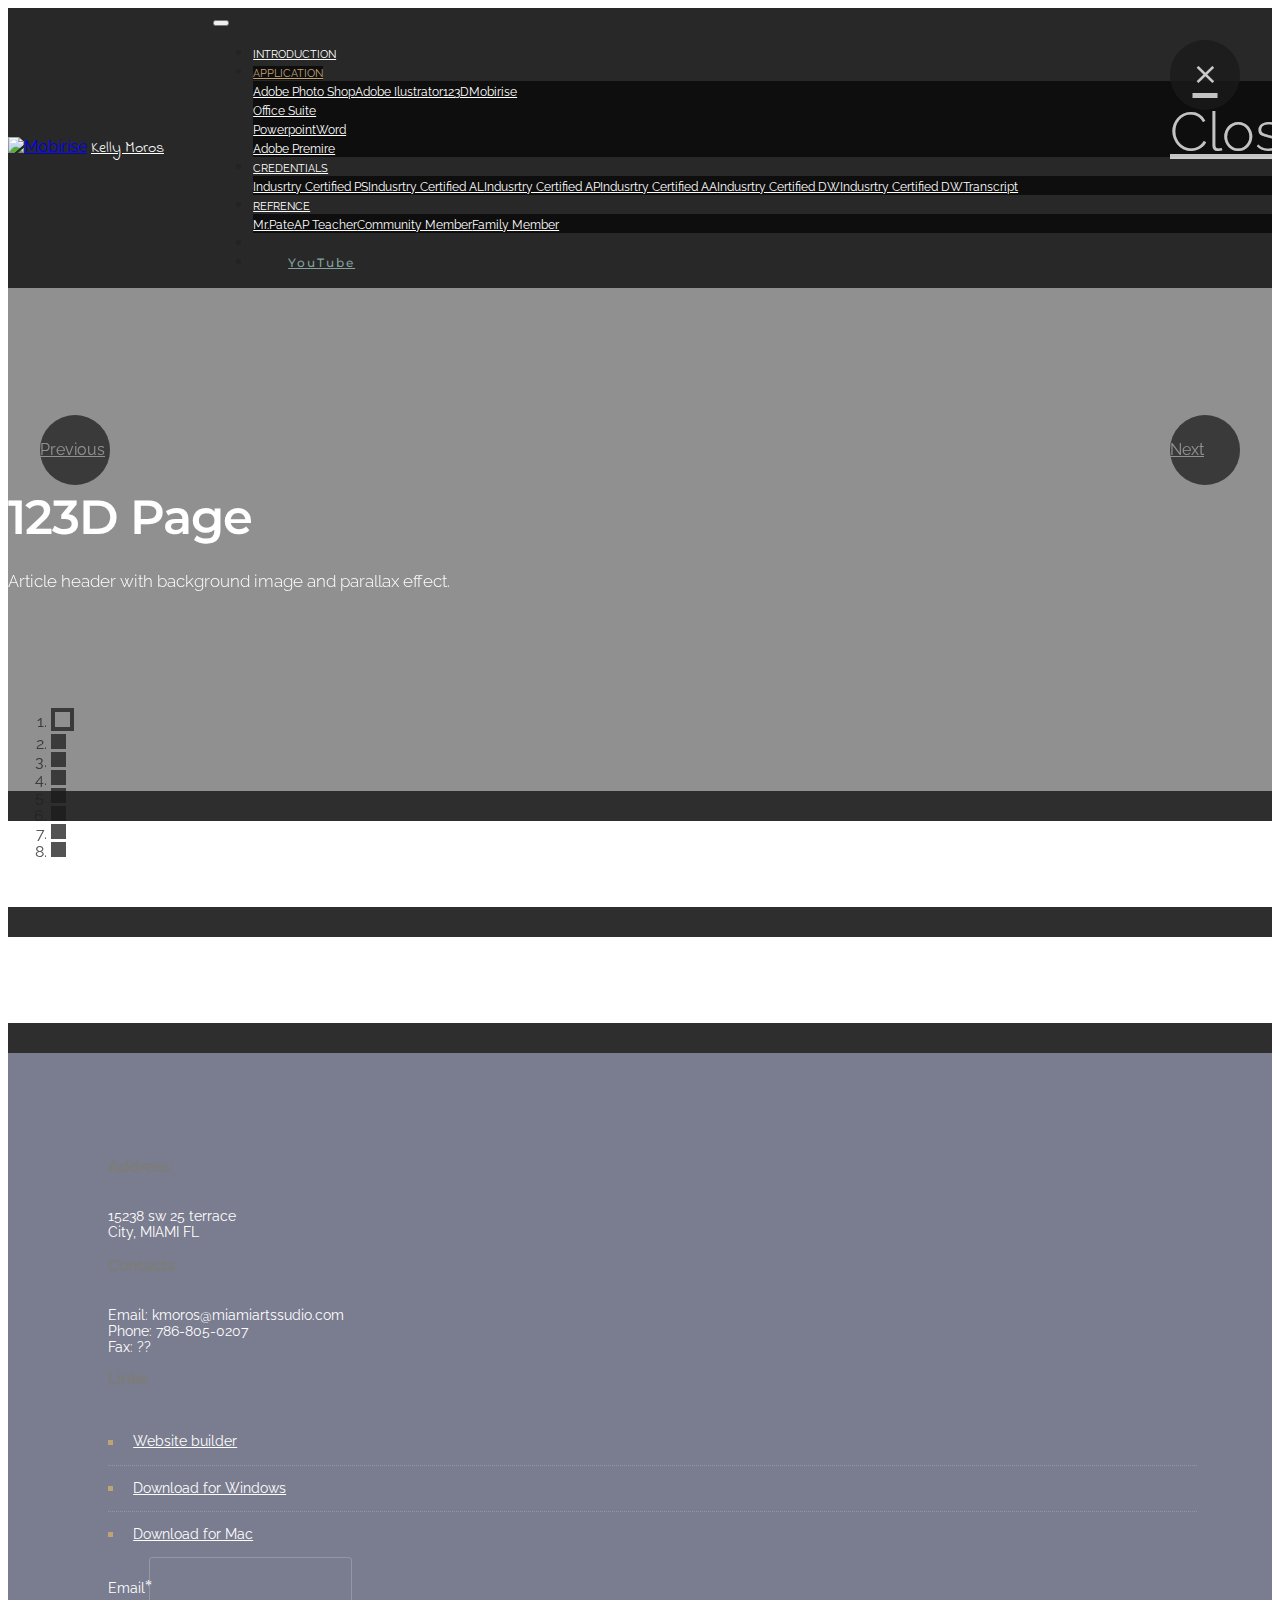
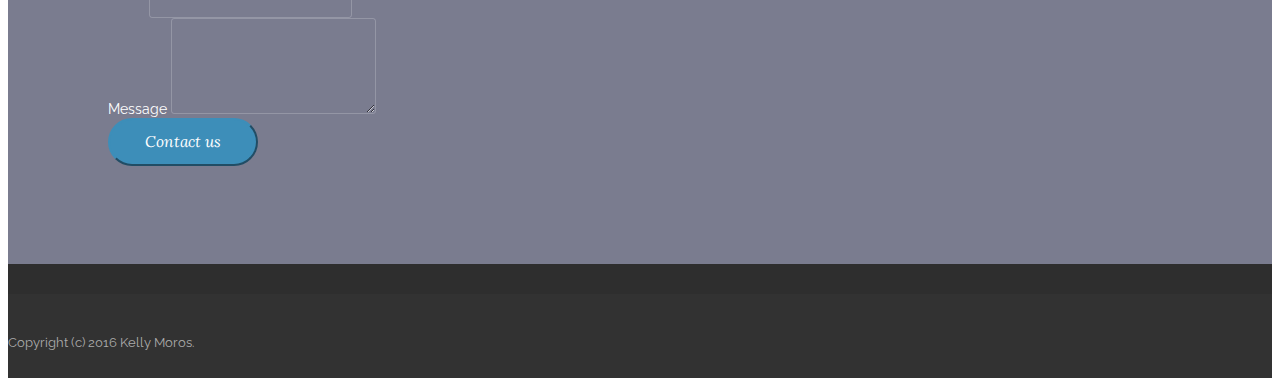
==== 123D.html @ 86251d24 "create github pages" ====
<!DOCTYPE html>
<html>
<head>
  <!-- Site made with Mobirise Website Builder v3.12.1, https://mobirise.com -->
  <meta charset="UTF-8">
  <meta http-equiv="X-UA-Compatible" content="IE=edge">
  <meta name="generator" content="Mobirise v3.12.1, mobirise.com">
  <meta name="viewport" content="width=device-width, initial-scale=1">
  <link rel="shortcut icon" href="assets/images/creater-130x128.png" type="image/x-icon">
  <meta name="description" content="Web Page Creator Description">
  <title>Web Page Creator Title</title>
  <link rel="stylesheet" href="https://fonts.googleapis.com/css?family=Lora:400,700,400italic,700italic&amp;subset=latin">
  <link rel="stylesheet" href="https://fonts.googleapis.com/css?family=Montserrat:400,700">
  <link rel="stylesheet" href="https://fonts.googleapis.com/css?family=Raleway:100,100i,200,200i,300,300i,400,400i,500,500i,600,600i,700,700i,800,800i,900,900i">
  <link rel="stylesheet" href="assets/bootstrap-material-design-font/css/material.css">
  <link rel="stylesheet" href="assets/et-line-font-plugin/style.css">
  <link rel="stylesheet" href="assets/tether/tether.min.css">
  <link rel="stylesheet" href="assets/bootstrap/css/bootstrap.min.css">
  <link rel="stylesheet" href="assets/dropdown/css/style.css">
  <link rel="stylesheet" href="assets/theme/css/style.css">
  <link rel="stylesheet" href="assets/mobirise-gallery/style.css">
  <link rel="stylesheet" href="assets/mobirise/css/mbr-additional.css" type="text/css">
  
  
  
</head>
<body>
<section id="menu-2u">

    <nav class="navbar navbar-dropdown bg-color transparent navbar-fixed-top">
        <div class="container">

            <div class="mbr-table">
                <div class="mbr-table-cell">

                    <div class="navbar-brand">
                        <a href="https://mobirise.com" class="navbar-logo"><img src="assets/images/creater-130x128.png" alt="Mobirise"></a>
                        <a class="navbar-caption" href="https://mobirise.com">Kelly Moros</a>
                    </div>

                </div>
                <div class="mbr-table-cell">

                    <button class="navbar-toggler pull-xs-right hidden-md-up" type="button" data-toggle="collapse" data-target="#exCollapsingNavbar">
                        <div class="hamburger-icon"></div>
                    </button>

                    <ul class="nav-dropdown collapse pull-xs-right nav navbar-nav navbar-toggleable-sm" id="exCollapsingNavbar"><li class="nav-item"><a class="nav-link link" href="Kelly Moros Introduction.html">INTRODUCTION</a></li><li class="nav-item dropdown open"><a class="nav-link link dropdown-toggle" data-toggle="dropdown-submenu" href="https://mobirise.com/" aria-expanded="true">APPLICATION</a><div class="dropdown-menu"><a class="dropdown-item" href="Photoshop.html">Adobe Photo Shop</a><a class="dropdown-item" href="https://mobirise.com/">Adobe Ilustrator</a><a class="dropdown-item" href="123D.html" aria-expanded="false">123D</a><a class="dropdown-item" href="https://mobirise.com/">Mobirise</a><div class="dropdown"><a class="dropdown-item dropdown-toggle" href="https://mobirise.com/" data-toggle="dropdown-submenu" aria-expanded="false">Office Suite</a><div class="dropdown-menu dropdown-submenu"><a class="dropdown-item" href="#">Powerpoint</a><a class="dropdown-item" href="#">Word</a></div></div><a class="dropdown-item" href="Adobe Pemire.html" aria-expanded="false">Adobe Premire</a></div></li><li class="nav-item dropdown"><a class="nav-link link dropdown-toggle" href="https://mobirise.com/" aria-expanded="false" data-toggle="dropdown-submenu">CREDENTIALS</a><div class="dropdown-menu"><a class="dropdown-item" href="#">Indusrtry Certified PS</a><a class="dropdown-item" href="#">Indusrtry Certified AL</a><a class="dropdown-item" href="#">Indusrtry Certified AP</a><a class="dropdown-item" href="#">Indusrtry Certified AA</a><a class="dropdown-item" href="#">Indusrtry Certified DW</a><a class="dropdown-item" href="#">Indusrtry Certified DW</a><a class="dropdown-item" href="#">Transcript</a></div></li><li class="nav-item dropdown"><a class="nav-link link dropdown-toggle" href="https://mobirise.com/" aria-expanded="false" data-toggle="dropdown-submenu">REFRENCE</a><div class="dropdown-menu"><a class="dropdown-item" href="#">Mr.Pate</a><a class="dropdown-item" href="#">AP Teacher</a><a class="dropdown-item" href="#">Community Member</a><a class="dropdown-item" href="#">Family Member</a><a class="dropdown-item" href="#"></a></div></li><li class="nav-item"><a class="nav-link link" href="https://mobirise.com/" aria-expanded="false"></a></li><li class="nav-item nav-btn"><a class="nav-link btn btn-secondary-outline btn-secondary" href="https://www.youtube.com/channel/UCGY8azRqU005eHf1OCM4Uiw">YouTube</a></li></ul>
                    <button hidden="" class="navbar-toggler navbar-close" type="button" data-toggle="collapse" data-target="#exCollapsingNavbar">
                        <div class="close-icon"></div>
                    </button>

                </div>
            </div>

        </div>
    </nav>

</section>

<section class="engine"><a rel="external" href="https://mobirise.com">Mobirise Web Site Creator</a></section><section class="mbr-section article mbr-parallax-background mbr-after-navbar" id="msg-box8-2x" style="background-image: url(assets/images/mbr-2000x1876.jpg); padding-top: 200px; padding-bottom: 200px;">

    <div class="mbr-overlay" style="opacity: 0.5; background-color: rgb(34, 34, 34);">
    </div>
    <div class="container">
        <div class="row">
            <div class="col-md-8 col-md-offset-2 text-xs-center">
                <h3 class="mbr-section-title display-2">123D Page</h3>
                <div class="lead"><p>Article header with background image and parallax effect.</p></div>
                
            </div>
        </div>
    </div>

</section>

<section class="mbr-info mbr-section mbr-section-md-padding" id="msg-box2-30" style="background-color: rgb(46, 46, 46); padding-top: 30px; padding-bottom: 0px;">

    
    <div class="container">
        <div class="row">

            <div class="mbr-table-md-up">
              <div class="mbr-table-cell col-md-4">
                  
              </div>
              <div class="mbr-table-cell mbr-right-padding-md-up col-md-8 text-xs-center text-md-left">
                  
                  
              </div>
            </div>

            

        </div>
    </div>
</section>

<section class="mbr-gallery mbr-section mbr-section-nopadding mbr-slider-carousel" id="gallery3-2y" data-filter="false" style="background-color: rgb(255, 255, 255); padding-top: 1.5rem; padding-bottom: 1.5rem;">
    <!-- Filter -->
    

    <!-- Gallery -->
    <div class="mbr-gallery-row container">
        <div class=" mbr-gallery-layout-default">
            <div>
                <div>
                    <div class="mbr-gallery-item mbr-gallery-item__mobirise3 mbr-gallery-item--p1" data-tags="Awesome" data-video-url="false">
                        <div href="#lb-gallery3-2y" data-slide-to="0" data-toggle="modal">
                            
                            

                            <img alt="" src="assets/images/bike-small.jpg">
                            
                            <span class="icon-focus"></span>
                            
                        </div>
                    </div><div class="mbr-gallery-item mbr-gallery-item__mobirise3 mbr-gallery-item--p1" data-tags="Responsive" data-video-url="false">
                        <div href="#lb-gallery3-2y" data-slide-to="1" data-toggle="modal">
                            
                            

                            <img alt="" src="assets/images/code-man-small.jpg">
                            
                            <span class="icon-focus"></span>
                            
                        </div>
                    </div><div class="mbr-gallery-item mbr-gallery-item__mobirise3 mbr-gallery-item--p1" data-tags="Creative" data-video-url="false">
                        <div href="#lb-gallery3-2y" data-slide-to="2" data-toggle="modal">
                            
                            

                            <img alt="" src="assets/images/coworkers-small.jpg">
                            
                            <span class="icon-focus"></span>
                            
                        </div>
                    </div><div class="mbr-gallery-item mbr-gallery-item__mobirise3 mbr-gallery-item--p1" data-tags="Animated" data-video-url="false">
                        <div href="#lb-gallery3-2y" data-slide-to="3" data-toggle="modal">
                            
                            

                            <img alt="" src="assets/images/desktop-small.jpg">
                            
                            <span class="icon-focus"></span>
                            
                        </div>
                    </div><div class="mbr-gallery-item mbr-gallery-item__mobirise3 mbr-gallery-item--p1" data-tags="Awesome" data-video-url="false">
                        <div href="#lb-gallery3-2y" data-slide-to="4" data-toggle="modal">
                            
                            

                            <img alt="" src="assets/images/room-laptop-small.jpg">
                            
                            <span class="icon-focus"></span>
                            
                        </div>
                    </div><div class="mbr-gallery-item mbr-gallery-item__mobirise3 mbr-gallery-item--p1" data-tags="Beautiful" data-video-url="false">
                        <div href="#lb-gallery3-2y" data-slide-to="5" data-toggle="modal">
                            
                            

                            <img alt="" src="assets/images/table-small.jpg">
                            
                            <span class="icon-focus"></span>
                            
                        </div>
                    </div><div class="mbr-gallery-item mbr-gallery-item__mobirise3 mbr-gallery-item--p1" data-tags="Responsive" data-video-url="false">
                        <div href="#lb-gallery3-2y" data-slide-to="6" data-toggle="modal">
                            
                            

                            <img alt="" src="assets/images/windows-books-small.jpg">
                            
                            <span class="icon-focus"></span>
                            
                        </div>
                    </div><div class="mbr-gallery-item mbr-gallery-item__mobirise3 mbr-gallery-item--p1" data-tags="Animated" data-video-url="false">
                        <div href="#lb-gallery3-2y" data-slide-to="7" data-toggle="modal">
                            
                            

                            <img alt="" src="assets/images/working-area-small.jpg">
                            
                            <span class="icon-focus"></span>
                            
                        </div>
                    </div>
                </div>
            </div>
            <div class="clearfix"></div>
        </div>
    </div>

    <!-- Lightbox -->
    <div data-app-prevent-settings="" class="mbr-slider modal fade carousel slide" tabindex="-1" data-keyboard="true" data-interval="false" id="lb-gallery3-2y">
        <div class="modal-dialog">
            <div class="modal-content">
                <div class="modal-body">
                    <ol class="carousel-indicators">
                        <li data-app-prevent-settings="" data-target="#lb-gallery3-2y" class=" active" data-slide-to="0"></li><li data-app-prevent-settings="" data-target="#lb-gallery3-2y" data-slide-to="1"></li><li data-app-prevent-settings="" data-target="#lb-gallery3-2y" data-slide-to="2"></li><li data-app-prevent-settings="" data-target="#lb-gallery3-2y" data-slide-to="3"></li><li data-app-prevent-settings="" data-target="#lb-gallery3-2y" data-slide-to="4"></li><li data-app-prevent-settings="" data-target="#lb-gallery3-2y" data-slide-to="5"></li><li data-app-prevent-settings="" data-target="#lb-gallery3-2y" data-slide-to="6"></li><li data-app-prevent-settings="" data-target="#lb-gallery3-2y" data-slide-to="7"></li>
                    </ol>
                    <div class="carousel-inner">
                        <div class="carousel-item active">
                            <img alt="" src="assets/images/bike.jpg">
                        </div><div class="carousel-item">
                            <img alt="" src="assets/images/code-man.jpg">
                        </div><div class="carousel-item">
                            <img alt="" src="assets/images/coworkers.jpg">
                        </div><div class="carousel-item">
                            <img alt="" src="assets/images/desktop.jpg">
                        </div><div class="carousel-item">
                            <img alt="" src="assets/images/room-laptop.jpg">
                        </div><div class="carousel-item">
                            <img alt="" src="assets/images/table.jpg">
                        </div><div class="carousel-item">
                            <img alt="" src="assets/images/windows-books.jpg">
                        </div><div class="carousel-item">
                            <img alt="" src="assets/images/working-area.jpg">
                        </div>
                    </div>
                    <a class="left carousel-control" role="button" data-slide="prev" href="#lb-gallery3-2y">
                        <span class="icon-prev" aria-hidden="true"></span>
                        <span class="sr-only">Previous</span>
                    </a>
                    <a class="right carousel-control" role="button" data-slide="next" href="#lb-gallery3-2y">
                        <span class="icon-next" aria-hidden="true"></span>
                        <span class="sr-only">Next</span>
                    </a>

                    <a class="close" href="#" role="button" data-dismiss="modal">
                        <span aria-hidden="true">×</span>
                        <span class="sr-only">Close</span>
                    </a>
                </div>
            </div>
        </div>
    </div>
</section>

<section class="mbr-info mbr-section mbr-section-md-padding" id="msg-box2-33" style="background-color: rgb(46, 46, 46); padding-top: 30px; padding-bottom: 0px;">

    
    <div class="container">
        <div class="row">

            <div class="mbr-table-md-up">
              <div class="mbr-table-cell col-md-4">
                  
              </div>
              <div class="mbr-table-cell mbr-right-padding-md-up col-md-8 text-xs-center text-md-left">
                  
                  
              </div>
            </div>

            

        </div>
    </div>
</section>

<section class="mbr-gallery mbr-section mbr-section-nopadding mbr-slider-carousel" id="gallery3-2z" data-filter="false" style="background-color: rgb(255, 255, 255); padding-top: 1.5rem; padding-bottom: 1.5rem;">
    <!-- Filter -->
    

    <!-- Gallery -->
    <div class="mbr-gallery-row container">
        <div class=" mbr-gallery-layout-default">
            <div>
                <div>
                    <div class="mbr-gallery-item mbr-gallery-item__mobirise3 mbr-gallery-item--p1" data-tags="Awesome" data-video-url="false">
                        <div href="#lb-gallery3-2z" data-slide-to="0" data-toggle="modal">
                            
                            

                            <img alt="" src="assets/images/bike-small.jpg">
                            
                            <span class="icon-focus"></span>
                            
                        </div>
                    </div><div class="mbr-gallery-item mbr-gallery-item__mobirise3 mbr-gallery-item--p1" data-tags="Responsive" data-video-url="false">
                        <div href="#lb-gallery3-2z" data-slide-to="1" data-toggle="modal">
                            
                            

                            <img alt="" src="assets/images/code-man-small.jpg">
                            
                            <span class="icon-focus"></span>
                            
                        </div>
                    </div><div class="mbr-gallery-item mbr-gallery-item__mobirise3 mbr-gallery-item--p1" data-tags="Creative" data-video-url="false">
                        <div href="#lb-gallery3-2z" data-slide-to="2" data-toggle="modal">
                            
                            

                            <img alt="" src="assets/images/coworkers-small.jpg">
                            
                            <span class="icon-focus"></span>
                            
                        </div>
                    </div><div class="mbr-gallery-item mbr-gallery-item__mobirise3 mbr-gallery-item--p1" data-tags="Animated" data-video-url="false">
                        <div href="#lb-gallery3-2z" data-slide-to="3" data-toggle="modal">
                            
                            

                            <img alt="" src="assets/images/desktop-small.jpg">
                            
                            <span class="icon-focus"></span>
                            
                        </div>
                    </div><div class="mbr-gallery-item mbr-gallery-item__mobirise3 mbr-gallery-item--p1" data-tags="Awesome" data-video-url="false">
                        <div href="#lb-gallery3-2z" data-slide-to="4" data-toggle="modal">
                            
                            

                            <img alt="" src="assets/images/room-laptop-small.jpg">
                            
                            <span class="icon-focus"></span>
                            
                        </div>
                    </div><div class="mbr-gallery-item mbr-gallery-item__mobirise3 mbr-gallery-item--p1" data-tags="Beautiful" data-video-url="false">
                        <div href="#lb-gallery3-2z" data-slide-to="5" data-toggle="modal">
                            
                            

                            <img alt="" src="assets/images/table-small.jpg">
                            
                            <span class="icon-focus"></span>
                            
                        </div>
                    </div><div class="mbr-gallery-item mbr-gallery-item__mobirise3 mbr-gallery-item--p1" data-tags="Responsive" data-video-url="false">
                        <div href="#lb-gallery3-2z" data-slide-to="6" data-toggle="modal">
                            
                            

                            <img alt="" src="assets/images/windows-books-small.jpg">
                            
                            <span class="icon-focus"></span>
                            
                        </div>
                    </div><div class="mbr-gallery-item mbr-gallery-item__mobirise3 mbr-gallery-item--p1" data-tags="Animated" data-video-url="false">
                        <div href="#lb-gallery3-2z" data-slide-to="7" data-toggle="modal">
                            
                            

                            <img alt="" src="assets/images/working-area-small.jpg">
                            
                            <span class="icon-focus"></span>
                            
                        </div>
                    </div>
                </div>
            </div>
            <div class="clearfix"></div>
        </div>
    </div>

    <!-- Lightbox -->
    <div data-app-prevent-settings="" class="mbr-slider modal fade carousel slide" tabindex="-1" data-keyboard="true" data-interval="false" id="lb-gallery3-2z">
        <div class="modal-dialog">
            <div class="modal-content">
                <div class="modal-body">
                    <ol class="carousel-indicators">
                        <li data-app-prevent-settings="" data-target="#lb-gallery3-2z" class=" active" data-slide-to="0"></li><li data-app-prevent-settings="" data-target="#lb-gallery3-2z" data-slide-to="1"></li><li data-app-prevent-settings="" data-target="#lb-gallery3-2z" data-slide-to="2"></li><li data-app-prevent-settings="" data-target="#lb-gallery3-2z" data-slide-to="3"></li><li data-app-prevent-settings="" data-target="#lb-gallery3-2z" data-slide-to="4"></li><li data-app-prevent-settings="" data-target="#lb-gallery3-2z" data-slide-to="5"></li><li data-app-prevent-settings="" data-target="#lb-gallery3-2z" data-slide-to="6"></li><li data-app-prevent-settings="" data-target="#lb-gallery3-2z" data-slide-to="7"></li>
                    </ol>
                    <div class="carousel-inner">
                        <div class="carousel-item active">
                            <img alt="" src="assets/images/bike.jpg">
                        </div><div class="carousel-item">
                            <img alt="" src="assets/images/code-man.jpg">
                        </div><div class="carousel-item">
                            <img alt="" src="assets/images/coworkers.jpg">
                        </div><div class="carousel-item">
                            <img alt="" src="assets/images/desktop.jpg">
                        </div><div class="carousel-item">
                            <img alt="" src="assets/images/room-laptop.jpg">
                        </div><div class="carousel-item">
                            <img alt="" src="assets/images/table.jpg">
                        </div><div class="carousel-item">
                            <img alt="" src="assets/images/windows-books.jpg">
                        </div><div class="carousel-item">
                            <img alt="" src="assets/images/working-area.jpg">
                        </div>
                    </div>
                    <a class="left carousel-control" role="button" data-slide="prev" href="#lb-gallery3-2z">
                        <span class="icon-prev" aria-hidden="true"></span>
                        <span class="sr-only">Previous</span>
                    </a>
                    <a class="right carousel-control" role="button" data-slide="next" href="#lb-gallery3-2z">
                        <span class="icon-next" aria-hidden="true"></span>
                        <span class="sr-only">Next</span>
                    </a>

                    <a class="close" href="#" role="button" data-dismiss="modal">
                        <span aria-hidden="true">×</span>
                        <span class="sr-only">Close</span>
                    </a>
                </div>
            </div>
        </div>
    </div>
</section>

<section class="mbr-info mbr-section mbr-section-md-padding" id="msg-box2-31" style="background-color: rgb(46, 46, 46); padding-top: 30px; padding-bottom: 0px;">

    
    <div class="container">
        <div class="row">

            <div class="mbr-table-md-up">
              <div class="mbr-table-cell col-md-4">
                  
              </div>
              <div class="mbr-table-cell mbr-right-padding-md-up col-md-8 text-xs-center text-md-left">
                  
                  
              </div>
            </div>

            

        </div>
    </div>
</section>

<section class="mbr-footer footer4 mbr-section mbr-section-md-padding" id="contacts4-2v" style="background-color: rgb(122, 124, 143); padding-top: 90px; padding-bottom: 90px;">
    
    <div class="container">
        <div class="mbr-contacts row">
            <div class="col-sm-8">
                <div class="row">
                    <div class="col-sm-6">
                        <p><strong>Address</strong><br>15238 sw 25 terrace<br>City, MIAMI FL<br><br>
<strong>Contacts</strong><br>
Email: kmoros@miamiartssudio.com<br>
Phone: 786-805-0207<br>
Fax: ??</p>
                    </div>
                    <div class="col-sm-6"><p class="mbr-contacts__text"><strong>Links</strong></p><ul class="mbr-contacts__list"><li><a class="text-white" href="https://mobirise.com/">Website builder</a></li><li><a class="text-white" href="https://mobirise.com/mobirise-free-win.zip">Download for Windows</a></li><li><a class="text-white" href="https://mobirise.com/mobirise-free-mac.zip">Download for Mac</a></li></ul></div>
                </div>
            </div>
            <div class="col-sm-4" data-form-type="formoid">
                <div data-form-alert="true">
                    <div hidden="" data-form-alert-success="true">Thanks for filling out form!</div>
                </div>
                <form action="https://mobirise.com/" method="post" data-form-title="MESSAGE">
                    <input type="hidden" value="RgXArDHYzHvUawnrjcslu4BIUNizEKuBaAQzXwlovubmxhx2lgkPUemspmIWKX3wbLguV4MIv6TvPtmRwhuWreS7uJdjFyJlniquFES71NdE3FPQhuO7KObDbZecJYZh" data-form-email="true">
                    
                    <div class="form-group">
                        <label class="form-control-label" for="contacts4-2v-email">Email<span class="form-asterisk">*</span></label>
                        <input type="email" class="form-control input-sm input-inverse" name="email" required="" data-form-field="Email" id="contacts4-2v-email">
                    </div>
                    
                    <div class="form-group">
                        <label class="form-control-label" for="contacts4-2v-message">Message</label>
                        <textarea class="form-control input-sm input-inverse" name="message" data-form-field="Message" rows="4" id="contacts4-2v-message"></textarea>
                    </div>
                    <div class="mbr-buttons mbr-buttons--right btn-inverse"><button type="submit" class="btn btn-sm btn-info">Contact us</button></div>
                </form>
            </div>
        </div>
    </div>
</section>

<section class="mbr-info mbr-section mbr-section-md-padding" id="msg-box2-32" style="background-color: rgb(46, 46, 46); padding-top: 30px; padding-bottom: 0px;">

    
    <div class="container">
        <div class="row">

            <div class="mbr-table-md-up">
              <div class="mbr-table-cell col-md-4">
                  
              </div>
              <div class="mbr-table-cell mbr-right-padding-md-up col-md-8 text-xs-center text-md-left">
                  
                  
              </div>
            </div>

            

        </div>
    </div>
</section>

<footer class="mbr-small-footer mbr-section mbr-section-nopadding" id="footer1-2w" style="background-color: rgb(50, 50, 50); padding-top: 1.75rem; padding-bottom: 1.75rem;">
    
    <div class="container">
        <p class="text-xs-center">Copyright (c) 2016 Kelly Moros.</p>
    </div>
</footer>


  <script src="assets/web/assets/jquery/jquery.min.js"></script>
  <script src="assets/tether/tether.min.js"></script>
  <script src="assets/bootstrap/js/bootstrap.min.js"></script>
  <script src="assets/smooth-scroll/smooth-scroll.js"></script>
  <script src="assets/dropdown/js/script.min.js"></script>
  <script src="assets/touch-swipe/jquery.touch-swipe.min.js"></script>
  <script src="assets/jarallax/jarallax.js"></script>
  <script src="assets/masonry/masonry.pkgd.min.js"></script>
  <script src="assets/imagesloaded/imagesloaded.pkgd.min.js"></script>
  <script src="assets/bootstrap-carousel-swipe/bootstrap-carousel-swipe.js"></script>
  <script src="assets/theme/js/script.js"></script>
  <script src="assets/mobirise-gallery/player.min.js"></script>
  <script src="assets/mobirise-gallery/script.js"></script>
  <script src="assets/formoid/formoid.min.js"></script>
  
  
</body>
</html>
---- assets/mobirise/css/mbr-additional.css ----
@import url(https://fonts.googleapis.com/css?family=Indie+Flower);
@import url(https://fonts.googleapis.com/css?family=Montserrat:400,700);
@import url(https://fonts.googleapis.com/css?family=Lora:400,700);
@import url(https://fonts.googleapis.com/css?family=Raleway:400,300,700);




body,
input,
textarea,
.mbr-company .list-group-text {
  font-family: 'Raleway', sans-serif;
}
.mbr-footer-content li,
.mbr-footer .mbr-contacts li {
  font-family: 'Raleway', sans-serif;
}
.btn,
.alert,
h1,
h2,
h3,
h4,
h5,
h6,
.h1,
.h2,
.h3,
.h4,
.h5,
.h6,
.display-1,
.display-2,
.display-3,
.display-4,
.mbr-figure .mbr-figure-caption,
.mbr-gallery-title,
.mbr-map [data-state-details],
.mbr-price {
  font-family: 'Montserrat', sans-serif;
}
.mbr-footer-content h1,
.mbr-footer .mbr-contacts h1,
.mbr-footer-content h2,
.mbr-footer .mbr-contacts h2,
.mbr-footer-content h3,
.mbr-footer .mbr-contacts h3,
.mbr-footer-content h4,
.mbr-footer .mbr-contacts h4,
.mbr-footer-content p strong,
.mbr-footer .mbr-contacts p strong,
.mbr-footer-content strong,
.mbr-footer .mbr-contacts strong {
  font-family: 'Montserrat', sans-serif;
}
.btn {
  border-radius: 1.6em;
}
.mbr-subscribe .btn {
  border-radius: 1.6em !important;
}
.btn-sm,
.lead a,
.lead blockquote,
.mbr-section-subtitle,
.mbr-section-hero .mbr-section-lead,
.mbr-cards .card-subtitle,
.mbr-testimonial .card-block {
  font-family: 'Lora', serif;
}
.mbr-author-name {
  font-family: 'Montserrat', sans-serif;
}
.mbr-author-desc {
  font-family: 'Lora', serif;
}
.mbr-plan-title {
  font-family: 'Montserrat', sans-serif;
}
.mbr-plan-subtitle,
.mbr-plan-price-desc {
  font-family: 'Lora', serif;
}
.bg-primary {
  background-color: #c0a375 !important;
}
.bg-success {
  background-color: #90a878 !important;
}
.bg-info {
  background-color: #3d8eb9 !important;
}
.bg-warning {
  background-color: #f3c649 !important;
}
.bg-danger {
  background-color: #f28281 !important;
}
.btn-primary {
  background-color: #c0a375;
  border-color: #c0a375;
  color: #ffffff;
}
.btn-primary:hover,
.btn-primary:focus,
.btn-primary.focus,
.btn-primary:active,
.btn-primary.active {
  color: #ffffff;
  background-color: #a07e49;
  border-color: #a07e49;
}
.btn-primary.disabled,
.btn-primary:disabled {
  color: #ffffff !important;
  background-color: #a07e49 !important;
  border-color: #a07e49 !important;
}
.btn-secondary {
  background-color: #bfcecb;
  border-color: #bfcecb;
  color: #ffffff;
}
.btn-secondary:hover,
.btn-secondary:focus,
.btn-secondary.focus,
.btn-secondary:active,
.btn-secondary.active {
  color: #ffffff;
  background-color: #94ada8;
  border-color: #94ada8;
}
.btn-secondary.disabled,
.btn-secondary:disabled {
  color: #ffffff !important;
  background-color: #94ada8 !important;
  border-color: #94ada8 !important;
}
.btn-info {
  background-color: #3d8eb9;
  border-color: #3d8eb9;
  color: #ffffff;
}
.btn-info:hover,
.btn-info:focus,
.btn-info.focus,
.btn-info:active,
.btn-info.active {
  color: #ffffff;
  background-color: #2a627f;
  border-color: #2a627f;
}
.btn-info.disabled,
.btn-info:disabled {
  color: #ffffff !important;
  background-color: #2a627f !important;
  border-color: #2a627f !important;
}
.btn-success {
  background-color: #90a878;
  border-color: #90a878;
  color: #ffffff;
}
.btn-success:hover,
.btn-success:focus,
.btn-success.focus,
.btn-success:active,
.btn-success.active {
  color: #ffffff;
  background-color: #6a8153;
  border-color: #6a8153;
}
.btn-success.disabled,
.btn-success:disabled {
  color: #ffffff !important;
  background-color: #6a8153 !important;
  border-color: #6a8153 !important;
}
.btn-warning {
  background-color: #f3c649;
  border-color: #f3c649;
  color: #ffffff;
}
.btn-warning:hover,
.btn-warning:focus,
.btn-warning.focus,
.btn-warning:active,
.btn-warning.active {
  color: #ffffff;
  background-color: #e1a90f;
  border-color: #e1a90f;
}
.btn-warning.disabled,
.btn-warning:disabled {
  color: #ffffff !important;
  background-color: #e1a90f !important;
  border-color: #e1a90f !important;
}
.btn-danger {
  background-color: #f28281;
  border-color: #f28281;
  color: #ffffff;
}
.btn-danger:hover,
.btn-danger:focus,
.btn-danger.focus,
.btn-danger:active,
.btn-danger.active {
  color: #ffffff;
  background-color: #eb3d3c;
  border-color: #eb3d3c;
}
.btn-danger.disabled,
.btn-danger:disabled {
  color: #ffffff !important;
  background-color: #eb3d3c !important;
  border-color: #eb3d3c !important;
}
.btn-primary-outline {
  background: none;
  border-color: #8e7041;
  color: #8e7041;
}
.btn-primary-outline:hover,
.btn-primary-outline:focus,
.btn-primary-outline.focus,
.btn-primary-outline:active,
.btn-primary-outline.active {
  color: #ffffff;
  background-color: #c0a375;
  border-color: #c0a375;
}
.btn-primary-outline.disabled,
.btn-primary-outline:disabled {
  color: #ffffff !important;
  background-color: #c0a375 !important;
  border-color: #c0a375 !important;
}
.btn-secondary-outline {
  background: none;
  border-color: #85a29c;
  color: #85a29c;
}
.btn-secondary-outline:hover,
.btn-secondary-outline:focus,
.btn-secondary-outline.focus,
.btn-secondary-outline:active,
.btn-secondary-outline.active {
  color: #ffffff;
  background-color: #bfcecb;
  border-color: #bfcecb;
}
.btn-secondary-outline.disabled,
.btn-secondary-outline:disabled {
  color: #ffffff !important;
  background-color: #bfcecb !important;
  border-color: #bfcecb !important;
}
.btn-info-outline {
  background: none;
  border-color: #24536c;
  color: #24536c;
}
.btn-info-outline:hover,
.btn-info-outline:focus,
.btn-info-outline.focus,
.btn-info-outline:active,
.btn-info-outline.active {
  color: #ffffff;
  background-color: #3d8eb9;
  border-color: #3d8eb9;
}
.btn-info-outline.disabled,
.btn-info-outline:disabled {
  color: #ffffff !important;
  background-color: #3d8eb9 !important;
  border-color: #3d8eb9 !important;
}
.btn-success-outline {
  background: none;
  border-color: #5d7149;
  color: #5d7149;
}
.btn-success-outline:hover,
.btn-success-outline:focus,
.btn-success-outline.focus,
.btn-success-outline:active,
.btn-success-outline.active {
  color: #ffffff;
  background-color: #90a878;
  border-color: #90a878;
}
.btn-success-outline.disabled,
.btn-success-outline:disabled {
  color: #ffffff !important;
  background-color: #90a878 !important;
  border-color: #90a878 !important;
}
.btn-warning-outline {
  background: none;
  border-color: #c9970d;
  color: #c9970d;
}
.btn-warning-outline:hover,
.btn-warning-outline:focus,
.btn-warning-outline.focus,
.btn-warning-outline:active,
.btn-warning-outline.active {
  color: #ffffff;
  background-color: #f3c649;
  border-color: #f3c649;
}
.btn-warning-outline.disabled,
.btn-warning-outline:disabled {
  color: #ffffff !important;
  background-color: #f3c649 !important;
  border-color: #f3c649 !important;
}
.btn-danger-outline {
  background: none;
  border-color: #e82625;
  color: #e82625;
}
.btn-danger-outline:hover,
.btn-danger-outline:focus,
.btn-danger-outline.focus,
.btn-danger-outline:active,
.btn-danger-outline.active {
  color: #ffffff;
  background-color: #f28281;
  border-color: #f28281;
}
.btn-danger-outline.disabled,
.btn-danger-outline:disabled {
  color: #ffffff !important;
  background-color: #f28281 !important;
  border-color: #f28281 !important;
}
.text-primary {
  color: #c0a375 !important;
}
.text-success {
  color: #90a878 !important;
}
.text-info {
  color: #3d8eb9 !important;
}
.text-warning {
  color: #f3c649 !important;
}
.text-danger {
  color: #f28281 !important;
}
.alert-success {
  background-color: #90a878;
}
.alert-info {
  background-color: #3d8eb9;
}
.alert-warning {
  background-color: #f3c649;
}
.alert-danger {
  background-color: #f28281;
}
.btn-social {
  border-color: #c0a375;
}
.btn-social:hover {
  background: #c0a375;
}
.mbr-company .list-group-item.active .list-group-text {
  color: #c0a375;
}
.mbr-footer p a,
.mbr-footer ul a {
  color: #c0a375;
}
.mbr-footer-content li::before,
.mbr-footer .mbr-contacts li::before {
  background: #c0a375;
}
.mbr-footer-content li a:hover,
.mbr-footer .mbr-contacts li a:hover {
  color: #c0a375;
}
.lead a,
.lead a:hover {
  color: #c0a375;
}
.lead blockquote {
  border-color: #c0a375;
}
.mbr-plan-header.bg-primary .mbr-plan-subtitle,
.mbr-plan-header.bg-primary .mbr-plan-price-desc {
  color: #e8ddcd;
}
.mbr-plan-header.bg-success .mbr-plan-subtitle,
.mbr-plan-header.bg-success .mbr-plan-price-desc {
  color: #d0dac6;
}
.mbr-plan-header.bg-info .mbr-plan-subtitle,
.mbr-plan-header.bg-info .mbr-plan-price-desc {
  color: #98c5dd;
}
.mbr-plan-header.bg-warning .mbr-plan-subtitle,
.mbr-plan-header.bg-warning .mbr-plan-price-desc {
  color: #ffffff;
}
.mbr-plan-header.bg-danger .mbr-plan-subtitle,
.mbr-plan-header.bg-danger .mbr-plan-price-desc {
  color: #ffffff;
}
.mbr-small-footer a,
.mbr-gallery-filter li:hover {
  color: #c0a375;
}
.scrollToTop_wraper {
  opacity: 0 !important;
}
.extCountdown1 .number,
.extCountdown2 .number {
  font-family: 'Montserrat', sans-serif;
}
.extCountdown1 .period,
.extCountdown2 .period {
  font-family: 'Lora', serif;
}
.extCountdown1 .dot,
.extCountdown2 .dot {
  font-family: 'Montserrat', sans-serif;
}
.features6 .feature-subtitle {
  font-family: 'Lora', serif;
}
.features6 .feature-title {
  font-family: 'Montserrat', sans-serif;
}
.features6 .description {
  font-family: 'Raleway', sans-serif;
}
.count,
.counter-title {
  font-family: 'Montserrat', sans-serif;
}
.counter-subtitle {
  font-family: 'Lora', serif;
}
.mbr-iconfont-counters1 {
  color: #c0a375;
}
.extHeader1 .container h3,
.extHeader2 .container h3,
.extHeader3 .container h3,
.extHeader5 .container h3,
.extHeader6 .container h3,
.extHeader7 .container h3,
.extHeader8 .container h3,
.extHeader9 .container h3,
.extHeader10 .container h3,
.extHeader12 .container h3,
.extHeader13 .container h3,
.extFeatures10 .container h3 {
  font-family: 'Montserrat', sans-serif;
}
.extHeader1 .container p,
.extHeader2 .container p,
.extHeader3 .container p,
.extHeader5 .container p,
.extHeader6 .container p,
.extHeader7 .container p,
.extHeader8 .container p,
.extHeader9 .container p,
.extHeader10 .container p,
.extHeader12 .container p,
.extHeader13 .container p,
.extFeatures10 .container p {
  font-family: 'Lora', serif;
}
.extHeader5 .container label {
  font-family: 'Lora', serif;
}
.extHeader9 form p.form-subtitle {
  font-family: 'Montserrat', sans-serif;
}
.extHeader11 .container span {
  font-family: 'Montserrat', sans-serif;
}
.extHeader11 .container p.element {
  font-family: 'Montserrat', sans-serif;
}
.extHeader11 .container p {
  font-family: 'Lora', serif;
}
.extHeader12 h4,
.extFeatures10 h4 {
  font-family: 'Montserrat', sans-serif;
}
.extHeader12 .subtitle,
.extFeatures10 .subtitle {
  font-family: 'Lora', serif;
}
.extHeader13 h4 {
  font-family: 'Montserrat', sans-serif;
}
.extHeader13 .number {
  font-family: 'Montserrat', sans-serif;
}
.extHeader13 .period {
  font-family: 'Lora', serif;
}
.extHeader13 .dot {
  font-family: 'Montserrat', sans-serif;
}
.extFeatures .feature-title {
  font-family: 'Montserrat', sans-serif;
}
.extFeatures .feature-subtitle {
  font-family: 'Lora', serif;
}
.extFeatures .feature-text {
  font-family: 'Raleway', sans-serif;
}
.extFeatures2 h4 {
  font-family: 'Montserrat', sans-serif;
}
.extFeatures3 .border-wrap {
  border-color: #c0a375;
}
.extFeatures4 h4,
.extFeatures6 h4,
.extFeatures5 .card-title h4 {
  font-family: 'Montserrat', sans-serif;
}
.extFeatures4 h5,
.extFeatures6 h5,
.extFeatures5 .card-title h5 {
  font-family: 'Lora', serif;
}
.extForm1 h4,
.extForm2 h4,
.extForm3 h4,
.extForm4 h4 {
  font-family: 'Montserrat', sans-serif;
}
.extForm1 .subtitle,
.extForm2 .subtitle,
.extForm3 .subtitle,
.extForm4 .subtitle {
  font-family: 'Lora', serif;
}
.extForm2 .container h3 {
  font-family: 'Montserrat', sans-serif;
}
.extForm2 .container p {
  font-family: 'Lora', serif;
}
.extPricingTable1 .bottom_line {
  border-bottom-color: #c0a375;
}
.extPricingTable1 .mbr-price small {
  font-family: 'Lora', serif;
}
.extPricingTable1 .mbr-plan-label {
  background: #c0a375;
}
.extCounters2 h4 {
  font-family: 'Montserrat', sans-serif;
}
.extCounters2 h5 {
  font-family: 'Lora', serif;
}
.extCounters3 .count {
  font-family: 'Montserrat', sans-serif;
}
.extCounters3 .counter-title {
  font-family: 'Montserrat', sans-serif;
}
.extCounters3 .counter-subtitle {
  font-family: 'Lora', serif;
}
.extProgressBar .progress-primary[value]::-webkit-progress-value {
  background-color: #c0a375;
}
.extProgressBar .progress-primary[value]::-moz-progress-bar {
  background-color: #c0a375;
}
@media screen and (min-width: 0\0) {
  .extProgressBar .progress-primary .progress-bar {
    background-color: #c0a375;
  }
}
.extProgressBar .title-wrap {
  font-family: 'Lora', serif;
}
.extProgressBarRound .progress-radial .overlay {
  font-family: 'Montserrat', sans-serif;
}
.extProgressBar4 .feature-title {
  font-family: 'Montserrat', sans-serif;
}
.extProgressBar4 .feature-subtitle {
  font-family: 'Lora', serif;
}
.extTabs1 ul.nav-tabs li a:hover,
.extTabs2 ul.nav-tabs li a:hover {
  color: #c0a375;
}
.extAccordion1 .panel-heading a {
  font-family: 'Raleway', sans-serif;
}
.extAccordion1 .pseudoPlus,
.extAccordion2 .pseudoPlus,
.extToggle1 .pseudoPlus,
.extAccordion1 .pseudoPlus:after,
.extAccordion2 .pseudoPlus:after,
.extToggle1 .pseudoPlus:after,
.extAccordion1 .pseudoMinus,
.extAccordion2 .pseudoMinus,
.extToggle1 .pseudoMinus {
  background-color: #c0a375;
}
.extAccordion2 .panel-heading a,
.extAccordion3 .panel-heading a,
.extToggle1 .panel-heading a {
  font-family: 'Raleway', sans-serif;
}
.extProgressBar5 .progress-primary[value]::-webkit-progress-value {
  background-color: #c0a375;
}
.extProgressBar5 .progress-primary[value]::-moz-progress-bar {
  background-color: #c0a375;
}
@media screen and (min-width: 0\0) {
  .extProgressBar5 .progress-primary .progress-bar {
    background-color: #c0a375;
  }
}
.extProgressBar5 .title-wrap {
  font-family: 'Lora', serif;
}
.extMsg-box1 .container h3 {
  font-family: 'Montserrat', sans-serif;
}
.extMsg-box1 .container p {
  font-family: 'Lora', serif;
}
.extMsg-box1 h4 {
  font-family: 'Montserrat', sans-serif;
}
.extMsg-box1 .subtitle {
  font-family: 'Lora', serif;
}
.extMsg-box2 .container span,
.extMsg-box3 .container span,
.extMsg-box4 .container span {
  font-family: 'Montserrat', sans-serif;
}
.extMsg-box2 .container p,
.extMsg-box3 .container p,
.extMsg-box4 .container p {
  font-family: 'Lora', serif;
}
.extProgressBarRound .pie_progress__number {
  font-family: 'Montserrat', sans-serif;
}
.extMenu1 span.icon a:hover {
  color: #c0a375 !important;
}
.extProgressBar .progress-primary[value]::-ms-fill {
  color: #c0a375;
}
.extProgressBar5 .progress-primary[value]::-ms-fill {
  color: #c0a375;
}
.theme-border {
  border: 1px solid #c0a375;
}
#menu-0 .hide-buttons .nav-btn {
  display: none !important;
}
#menu-0 .navbar-caption {
  color: #ffffff;
  font-family: 'Indie Flower', cursive;
}
#menu-0 .navbar-toggler {
  color: #ffffff;
}
#menu-0 .link,
#menu-0 .dropdown-item {
  color: #ffffff;
}
#menu-0 .link {
  font-size: 0.7rem;
}
#menu-0 .dropdown-item,
#menu-0 .nav-dropdown-sm .link {
  font-size: 0.758rem;
}
#menu-0 .link:hover,
#menu-0 .dropdown-item:hover,
#menu-0 .link:focus,
#menu-0 .dropdown-item:focus {
  color: #c0a375;
}
#menu-0 .link[aria-expanded="true"],
#menu-0 .dropdown-menu {
  background: #0e0e0e;
}
#menu-0 .nav-dropdown-sm .link:focus,
#menu-0 .nav-dropdown-sm .link:hover,
#menu-0 .nav-dropdown-sm .dropdown-item:focus,
#menu-0 .nav-dropdown-sm .dropdown-item:hover {
  background: #202020!important;
}
#menu-0 .navbar,
#menu-0 .nav-dropdown-sm,
#menu-0 .nav-dropdown-sm .link[aria-expanded="true"],
#menu-0 .nav-dropdown-sm .dropdown-menu {
  background: #282828;
}
#menu-0 .bg-color.transparent .link {
  color: #ffffff;
  transition: none;
}
#menu-0 .bg-color.transparent.opened .link {
  transition: color 0.2s ease-in-out;
}
#menu-0 .bg-color.transparent.opened .link:hover,
#menu-0 .bg-color.transparent.opened .link:focus {
  color: #c0a375;
}
#menu-0 .link[aria-expanded="true"],
#menu-0 .dropdown-item[aria-expanded="true"] {
  color: #c0a375!important;
}
#menu-0.mbr-navbar--stuck .mbr-navbar__section {
  background: #2c2c2c;
}
#menu-0 .mbr-navbar__hamburger {
  color: #ffffff;
}
#menu-0 .close-icon::before,
#menu-0 .close-icon::after {
  background-color: #ffffff;
}
#header1-1y .mbr-section-title {
  font-size: 60px;
  color: #ffffff;
}
#header1-1y .mbr-section-lead {
  color: #ffffff;
  text-align: left;
}
#msg-box2-14 .mbr-section-title {
  color: #fff;
}
#msg-box2-14 .mbr-section-subtitle {
  color: #a0a0a0;
}
#features7-1a .card-subtitle {
  color: #bcbcbc;
}
#features7-1a .iconbox {
  background-color: #48484d;
  border-color: #48484d;
}
#msg-box2-1b .mbr-section-title {
  color: #fff;
}
#msg-box2-1b .mbr-section-subtitle {
  color: #a0a0a0;
}
#msg-box2-1t .mbr-section-title {
  color: #fff;
}
#msg-box2-1t .mbr-section-subtitle {
  color: #a0a0a0;
}
#msg-box2-1s .mbr-section-title {
  color: #fff;
  font-size: 15px;
}
#msg-box2-1s .mbr-section-subtitle {
  color: #a0a0a0;
}
#msg-box2-2q .mbr-section-title {
  color: #fff;
}
#msg-box2-2q .mbr-section-subtitle {
  color: #a0a0a0;
}
#social-buttons4-2p .mbr-section-title,
#social-buttons4-2p .btn-social {
  color: #fff;
}
#msg-box2-2r .mbr-section-title {
  color: #fff;
}
#msg-box2-2r .mbr-section-subtitle {
  color: #a0a0a0;
}
#msg-box2-1u .mbr-section-title {
  color: #fff;
}
#msg-box2-1u .mbr-section-subtitle {
  color: #a0a0a0;
}

#menu-0 .hide-buttons .nav-btn {
  display: none !important;
}
#menu-0 .navbar-caption {
  color: #ffffff;
  font-family: 'Indie Flower', cursive;
}
#menu-0 .navbar-toggler {
  color: #ffffff;
}
#menu-0 .link,
#menu-0 .dropdown-item {
  color: #ffffff;
}
#menu-0 .link {
  font-size: 0.7rem;
}
#menu-0 .dropdown-item,
#menu-0 .nav-dropdown-sm .link {
  font-size: 0.758rem;
}
#menu-0 .link:hover,
#menu-0 .dropdown-item:hover,
#menu-0 .link:focus,
#menu-0 .dropdown-item:focus {
  color: #c0a375;
}
#menu-0 .link[aria-expanded="true"],
#menu-0 .dropdown-menu {
  background: #0e0e0e;
}
#menu-0 .nav-dropdown-sm .link:focus,
#menu-0 .nav-dropdown-sm .link:hover,
#menu-0 .nav-dropdown-sm .dropdown-item:focus,
#menu-0 .nav-dropdown-sm .dropdown-item:hover {
  background: #202020!important;
}
#menu-0 .navbar,
#menu-0 .nav-dropdown-sm,
#menu-0 .nav-dropdown-sm .link[aria-expanded="true"],
#menu-0 .nav-dropdown-sm .dropdown-menu {
  background: #282828;
}
#menu-0 .bg-color.transparent .link {
  color: #ffffff;
  transition: none;
}
#menu-0 .bg-color.transparent.opened .link {
  transition: color 0.2s ease-in-out;
}
#menu-0 .bg-color.transparent.opened .link:hover,
#menu-0 .bg-color.transparent.opened .link:focus {
  color: #c0a375;
}
#menu-0 .link[aria-expanded="true"],
#menu-0 .dropdown-item[aria-expanded="true"] {
  color: #c0a375!important;
}
#menu-0.mbr-navbar--stuck .mbr-navbar__section {
  background: #2c2c2c;
}
#menu-0 .mbr-navbar__hamburger {
  color: #ffffff;
}
#menu-0 .close-icon::before,
#menu-0 .close-icon::after {
  background-color: #ffffff;
}
#form1-1j .form-control-label {
  color: #232323;
}
#form1-1j .mbr-section-title {
  color: #ffffff;
}
#form1-1j SMALL {
  color: #ffffff;
}
#msg-box2-2o .mbr-section-title {
  color: #fff;
}
#msg-box2-2o .mbr-section-subtitle {
  color: #a0a0a0;
}
#social-buttons4-2m .mbr-section-title,
#social-buttons4-2m .btn-social {
  color: #fff;
}
#msg-box2-2n .mbr-section-title {
  color: #fff;
}
#msg-box2-2n .mbr-section-subtitle {
  color: #a0a0a0;
}

#menu-0 .hide-buttons .nav-btn {
  display: none !important;
}
#menu-0 .navbar-caption {
  color: #ffffff;
  font-family: 'Indie Flower', cursive;
}
#menu-0 .navbar-toggler {
  color: #ffffff;
}
#menu-0 .link,
#menu-0 .dropdown-item {
  color: #ffffff;
}
#menu-0 .link {
  font-size: 0.7rem;
}
#menu-0 .dropdown-item,
#menu-0 .nav-dropdown-sm .link {
  font-size: 0.758rem;
}
#menu-0 .link:hover,
#menu-0 .dropdown-item:hover,
#menu-0 .link:focus,
#menu-0 .dropdown-item:focus {
  color: #c0a375;
}
#menu-0 .link[aria-expanded="true"],
#menu-0 .dropdown-menu {
  background: #0e0e0e;
}
#menu-0 .nav-dropdown-sm .link:focus,
#menu-0 .nav-dropdown-sm .link:hover,
#menu-0 .nav-dropdown-sm .dropdown-item:focus,
#menu-0 .nav-dropdown-sm .dropdown-item:hover {
  background: #202020!important;
}
#menu-0 .navbar,
#menu-0 .nav-dropdown-sm,
#menu-0 .nav-dropdown-sm .link[aria-expanded="true"],
#menu-0 .nav-dropdown-sm .dropdown-menu {
  background: #282828;
}
#menu-0 .bg-color.transparent .link {
  color: #ffffff;
  transition: none;
}
#menu-0 .bg-color.transparent.opened .link {
  transition: color 0.2s ease-in-out;
}
#menu-0 .bg-color.transparent.opened .link:hover,
#menu-0 .bg-color.transparent.opened .link:focus {
  color: #c0a375;
}
#menu-0 .link[aria-expanded="true"],
#menu-0 .dropdown-item[aria-expanded="true"] {
  color: #c0a375!important;
}
#menu-0.mbr-navbar--stuck .mbr-navbar__section {
  background: #2c2c2c;
}
#menu-0 .mbr-navbar__hamburger {
  color: #ffffff;
}
#menu-0 .close-icon::before,
#menu-0 .close-icon::after {
  background-color: #ffffff;
}
#header1-4 .mbr-section-title {
  color: #ffffff;
}
#header1-4 .mbr-section-lead {
  color: #ffffff;
}
#msg-box2-i .mbr-section-title {
  color: #fff;
}
#msg-box2-i .mbr-section-subtitle {
  color: #a0a0a0;
}
#content8-3l .mbr-section-title,
#content8-3l p {
  text-align: right;
  color: #fff;
}
#msg-box2-3m .mbr-section-title {
  color: #fff;
}
#msg-box2-3m .mbr-section-subtitle {
  color: #a0a0a0;
}
#msg-box2-k .mbr-section-title {
  color: #fff;
}
#msg-box2-k .mbr-section-subtitle {
  color: #a0a0a0;
}
#social-buttons4-j .mbr-section-title,
#social-buttons4-j .btn-social {
  color: #fff;
}
#msg-box2-2l .mbr-section-title {
  color: #fff;
}
#msg-box2-2l .mbr-section-subtitle {
  color: #a0a0a0;
}

#menu-0 .hide-buttons .nav-btn {
  display: none !important;
}
#menu-0 .navbar-caption {
  color: #ffffff;
  font-family: 'Indie Flower', cursive;
}
#menu-0 .navbar-toggler {
  color: #ffffff;
}
#menu-0 .link,
#menu-0 .dropdown-item {
  color: #ffffff;
}
#menu-0 .link {
  font-size: 0.7rem;
}
#menu-0 .dropdown-item,
#menu-0 .nav-dropdown-sm .link {
  font-size: 0.758rem;
}
#menu-0 .link:hover,
#menu-0 .dropdown-item:hover,
#menu-0 .link:focus,
#menu-0 .dropdown-item:focus {
  color: #c0a375;
}
#menu-0 .link[aria-expanded="true"],
#menu-0 .dropdown-menu {
  background: #0e0e0e;
}
#menu-0 .nav-dropdown-sm .link:focus,
#menu-0 .nav-dropdown-sm .link:hover,
#menu-0 .nav-dropdown-sm .dropdown-item:focus,
#menu-0 .nav-dropdown-sm .dropdown-item:hover {
  background: #202020!important;
}
#menu-0 .navbar,
#menu-0 .nav-dropdown-sm,
#menu-0 .nav-dropdown-sm .link[aria-expanded="true"],
#menu-0 .nav-dropdown-sm .dropdown-menu {
  background: #282828;
}
#menu-0 .bg-color.transparent .link {
  color: #ffffff;
  transition: none;
}
#menu-0 .bg-color.transparent.opened .link {
  transition: color 0.2s ease-in-out;
}
#menu-0 .bg-color.transparent.opened .link:hover,
#menu-0 .bg-color.transparent.opened .link:focus {
  color: #c0a375;
}
#menu-0 .link[aria-expanded="true"],
#menu-0 .dropdown-item[aria-expanded="true"] {
  color: #c0a375!important;
}
#menu-0.mbr-navbar--stuck .mbr-navbar__section {
  background: #2c2c2c;
}
#menu-0 .mbr-navbar__hamburger {
  color: #ffffff;
}
#menu-0 .close-icon::before,
#menu-0 .close-icon::after {
  background-color: #ffffff;
}
#msg-box8-29 .mbr-section-title,
#msg-box8-29 p {
  color: #fff;
}
#msg-box8-29 .lead {
  color: #ffffff;
}
#msg-box2-2g .mbr-section-title {
  color: #fff;
}
#msg-box2-2g .mbr-section-subtitle {
  color: #a0a0a0;
}
#msg-box2-2h .mbr-section-title {
  color: #fff;
}
#msg-box2-2h .mbr-section-subtitle {
  color: #a0a0a0;
}
#msg-box2-2i .mbr-section-title {
  color: #fff;
}
#msg-box2-2i .mbr-section-subtitle {
  color: #a0a0a0;
}
#msg-box2-2j .mbr-section-title {
  color: #fff;
}
#msg-box2-2j .mbr-section-subtitle {
  color: #a0a0a0;
}
#social-buttons4-2s .mbr-section-title,
#social-buttons4-2s .btn-social {
  color: #fff;
}
#msg-box2-2t .mbr-section-title {
  color: #fff;
}
#msg-box2-2t .mbr-section-subtitle {
  color: #a0a0a0;
}

#menu-2u .hide-buttons .nav-btn {
  display: none !important;
}
#menu-2u .navbar-caption {
  color: #ffffff;
  font-family: 'Indie Flower', cursive;
}
#menu-2u .navbar-toggler {
  color: #ffffff;
}
#menu-2u .link,
#menu-2u .dropdown-item {
  color: #ffffff;
}
#menu-2u .link {
  font-size: 0.7rem;
}
#menu-2u .dropdown-item,
#menu-2u .nav-dropdown-sm .link {
  font-size: 0.758rem;
}
#menu-2u .link:hover,
#menu-2u .dropdown-item:hover,
#menu-2u .link:focus,
#menu-2u .dropdown-item:focus {
  color: #c0a375;
}
#menu-2u .link[aria-expanded="true"],
#menu-2u .dropdown-menu {
  background: #0e0e0e;
}
#menu-2u .nav-dropdown-sm .link:focus,
#menu-2u .nav-dropdown-sm .link:hover,
#menu-2u .nav-dropdown-sm .dropdown-item:focus,
#menu-2u .nav-dropdown-sm .dropdown-item:hover {
  background: #202020!important;
}
#menu-2u .navbar,
#menu-2u .nav-dropdown-sm,
#menu-2u .nav-dropdown-sm .link[aria-expanded="true"],
#menu-2u .nav-dropdown-sm .dropdown-menu {
  background: #282828;
}
#menu-2u .bg-color.transparent .link {
  color: #ffffff;
  transition: none;
}
#menu-2u .bg-color.transparent.opened .link {
  transition: color 0.2s ease-in-out;
}
#menu-2u .bg-color.transparent.opened .link:hover,
#menu-2u .bg-color.transparent.opened .link:focus {
  color: #c0a375;
}
#menu-2u .link[aria-expanded="true"],
#menu-2u .dropdown-item[aria-expanded="true"] {
  color: #c0a375!important;
}
#menu-2u.mbr-navbar--stuck .mbr-navbar__section {
  background: #2c2c2c;
}
#menu-2u .mbr-navbar__hamburger {
  color: #ffffff;
}
#menu-2u .close-icon::before,
#menu-2u .close-icon::after {
  background-color: #ffffff;
}
#msg-box8-2x .mbr-section-title,
#msg-box8-2x p {
  color: #fff;
}
#msg-box2-30 .mbr-section-title {
  color: #fff;
}
#msg-box2-30 .mbr-section-subtitle {
  color: #a0a0a0;
}
#msg-box2-33 .mbr-section-title {
  color: #fff;
}
#msg-box2-33 .mbr-section-subtitle {
  color: #a0a0a0;
}
#msg-box2-31 .mbr-section-title {
  color: #fff;
}
#msg-box2-31 .mbr-section-subtitle {
  color: #a0a0a0;
}
#msg-box2-32 .mbr-section-title {
  color: #fff;
}
#msg-box2-32 .mbr-section-subtitle {
  color: #a0a0a0;
}

#menu-34 .hide-buttons .nav-btn {
  display: none !important;
}
#menu-34 .navbar-caption {
  color: #ffffff;
  font-family: 'Indie Flower', cursive;
}
#menu-34 .navbar-toggler {
  color: #ffffff;
}
#menu-34 .link,
#menu-34 .dropdown-item {
  color: #ffffff;
}
#menu-34 .link {
  font-size: 0.7rem;
}
#menu-34 .dropdown-item,
#menu-34 .nav-dropdown-sm .link {
  font-size: 0.758rem;
}
#menu-34 .link:hover,
#menu-34 .dropdown-item:hover,
#menu-34 .link:focus,
#menu-34 .dropdown-item:focus {
  color: #c0a375;
}
#menu-34 .link[aria-expanded="true"],
#menu-34 .dropdown-menu {
  background: #0e0e0e;
}
#menu-34 .nav-dropdown-sm .link:focus,
#menu-34 .nav-dropdown-sm .link:hover,
#menu-34 .nav-dropdown-sm .dropdown-item:focus,
#menu-34 .nav-dropdown-sm .dropdown-item:hover {
  background: #202020!important;
}
#menu-34 .navbar,
#menu-34 .nav-dropdown-sm,
#menu-34 .nav-dropdown-sm .link[aria-expanded="true"],
#menu-34 .nav-dropdown-sm .dropdown-menu {
  background: #282828;
}
#menu-34 .bg-color.transparent .link {
  color: #ffffff;
  transition: none;
}
#menu-34 .bg-color.transparent.opened .link {
  transition: color 0.2s ease-in-out;
}
#menu-34 .bg-color.transparent.opened .link:hover,
#menu-34 .bg-color.transparent.opened .link:focus {
  color: #c0a375;
}
#menu-34 .link[aria-expanded="true"],
#menu-34 .dropdown-item[aria-expanded="true"] {
  color: #c0a375!important;
}
#menu-34.mbr-navbar--stuck .mbr-navbar__section {
  background: #2c2c2c;
}
#menu-34 .mbr-navbar__hamburger {
  color: #ffffff;
}
#menu-34 .close-icon::before,
#menu-34 .close-icon::after {
  background-color: #ffffff;
}
#msg-box2-39 .mbr-section-title {
  color: #fff;
}
#msg-box2-39 .mbr-section-subtitle {
  color: #a0a0a0;
}
#msg-box2-3a .mbr-section-title {
  color: #fff;
}
#msg-box2-3a .mbr-section-subtitle {
  color: #a0a0a0;
}
#msg-box8-3f .mbr-section-title,
#msg-box8-3f p {
  color: #fff;
}

#menu-49 .hide-buttons .nav-btn {
  display: none !important;
}
#menu-49 .navbar-caption {
  color: #ffffff;
  font-family: 'Indie Flower', cursive;
}
#menu-49 .navbar-toggler {
  color: #ffffff;
}
#menu-49 .link,
#menu-49 .dropdown-item {
  color: #ffffff;
}
#menu-49 .link {
  font-size: 0.7rem;
}
#menu-49 .dropdown-item,
#menu-49 .nav-dropdown-sm .link {
  font-size: 0.758rem;
}
#menu-49 .link:hover,
#menu-49 .dropdown-item:hover,
#menu-49 .link:focus,
#menu-49 .dropdown-item:focus {
  color: #c0a375;
}
#menu-49 .link[aria-expanded="true"],
#menu-49 .dropdown-menu {
  background: #0e0e0e;
}
#menu-49 .nav-dropdown-sm .link:focus,
#menu-49 .nav-dropdown-sm .link:hover,
#menu-49 .nav-dropdown-sm .dropdown-item:focus,
#menu-49 .nav-dropdown-sm .dropdown-item:hover {
  background: #202020!important;
}
#menu-49 .navbar,
#menu-49 .nav-dropdown-sm,
#menu-49 .nav-dropdown-sm .link[aria-expanded="true"],
#menu-49 .nav-dropdown-sm .dropdown-menu {
  background: #282828;
}
#menu-49 .bg-color.transparent .link {
  color: #ffffff;
  transition: none;
}
#menu-49 .bg-color.transparent.opened .link {
  transition: color 0.2s ease-in-out;
}
#menu-49 .bg-color.transparent.opened .link:hover,
#menu-49 .bg-color.transparent.opened .link:focus {
  color: #c0a375;
}
#menu-49 .link[aria-expanded="true"],
#menu-49 .dropdown-item[aria-expanded="true"] {
  color: #c0a375!important;
}
#menu-49.mbr-navbar--stuck .mbr-navbar__section {
  background: #2c2c2c;
}
#menu-49 .mbr-navbar__hamburger {
  color: #ffffff;
}
#menu-49 .close-icon::before,
#menu-49 .close-icon::after {
  background-color: #ffffff;
}
#msg-box2-4k .mbr-section-title {
  color: #fff;
}
#msg-box2-4k .mbr-section-subtitle {
  color: #a0a0a0;
}
#msg-box2-4d .mbr-section-title {
  color: #fff;
}
#msg-box2-4d .mbr-section-subtitle {
  color: #a0a0a0;
}
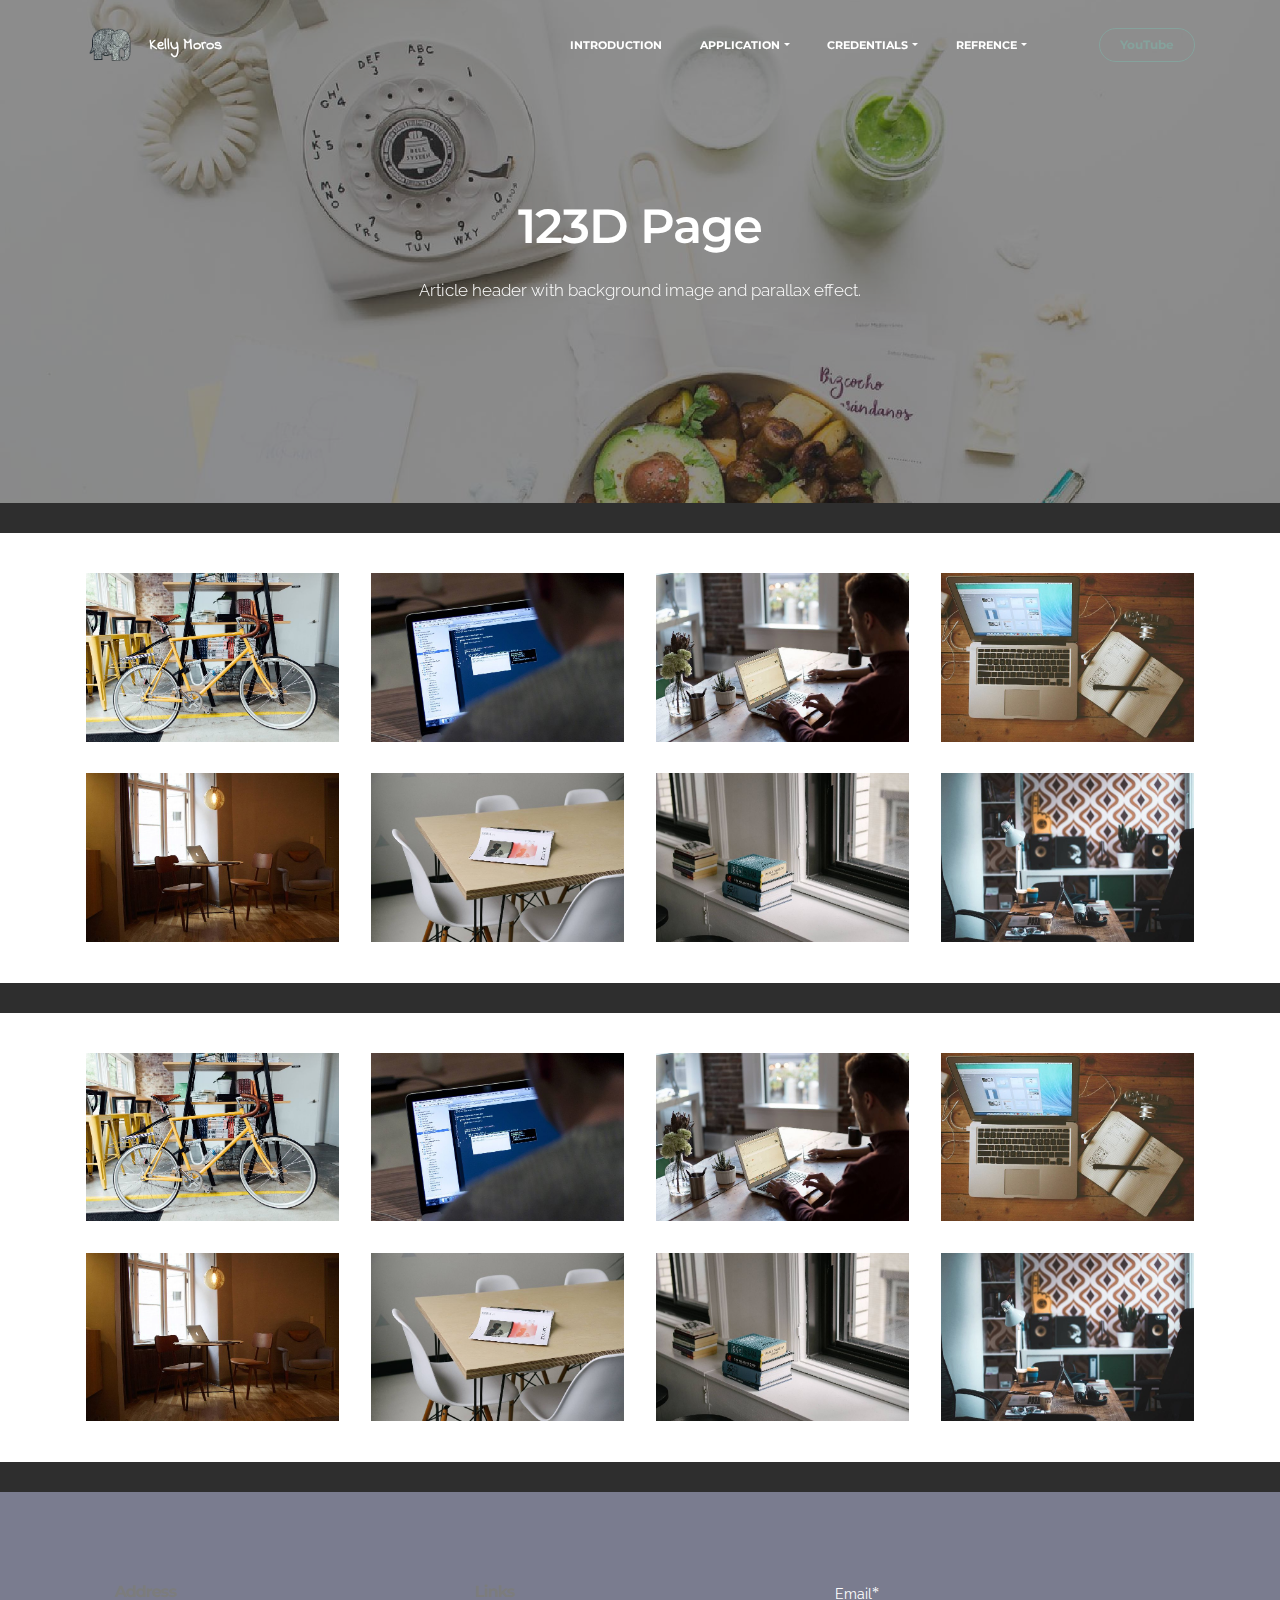
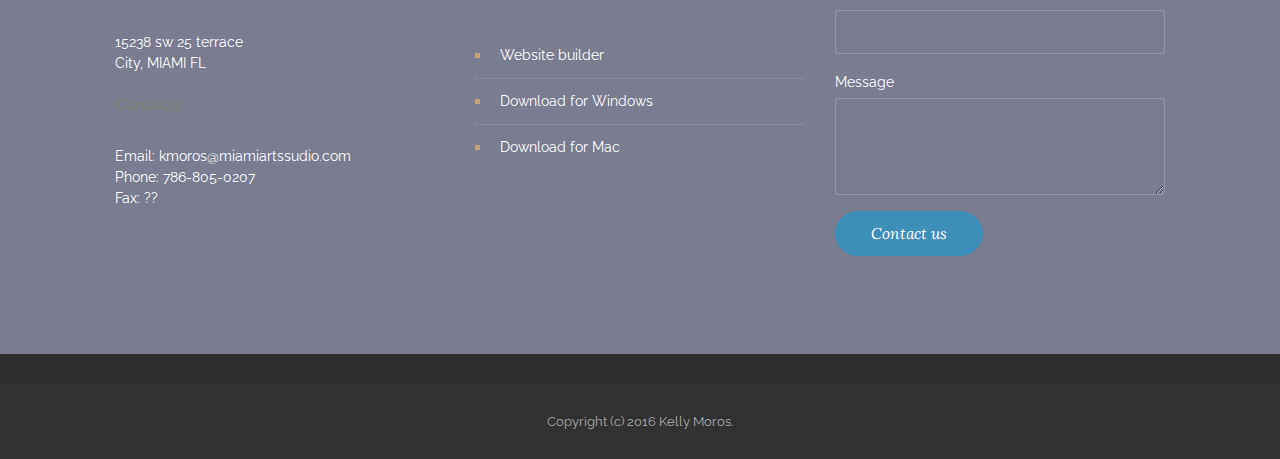
==== commit f4ed822b: "create github pages" ====
--- a/123D.html
+++ b/123D.html
@@ -58,7 +58,7 @@
 
 </section>
 
-<section class="engine"><a rel="external" href="https://mobirise.com">Mobirise Web Site Creator</a></section><section class="mbr-section article mbr-parallax-background mbr-after-navbar" id="msg-box8-2x" style="background-image: url(assets/images/mbr-2000x1876.jpg); padding-top: 200px; padding-bottom: 200px;">
+<section class="engine"><a rel="external" href="https://mobirise.com">Mobirise</a></section><section class="mbr-section article mbr-parallax-background mbr-after-navbar" id="msg-box8-2x" style="background-image: url(assets/images/mbr-2000x1876.jpg); padding-top: 200px; padding-bottom: 200px;">
 
     <div class="mbr-overlay" style="opacity: 0.5; background-color: rgb(34, 34, 34);">
     </div>
@@ -445,7 +445,7 @@
                     <div hidden="" data-form-alert-success="true">Thanks for filling out form!</div>
                 </div>
                 <form action="https://mobirise.com/" method="post" data-form-title="MESSAGE">
-                    <input type="hidden" value="RgXArDHYzHvUawnrjcslu4BIUNizEKuBaAQzXwlovubmxhx2lgkPUemspmIWKX3wbLguV4MIv6TvPtmRwhuWreS7uJdjFyJlniquFES71NdE3FPQhuO7KObDbZecJYZh" data-form-email="true">
+                    <input type="hidden" value="nccL0CmvCrJew8wLIzZDXUkfBa/In1pyX2BEZdmChxdQ7pEPNofnGZAomkkwLnxL2EbAo/NzUsvTcbZT587nfOG8nHFNgLcWQKT6aSzUhfnLtwAullkhNf1Z7F7I6vdn" data-form-email="true">
                     
                     <div class="form-group">
                         <label class="form-control-label" for="contacts4-2v-email">Email<span class="form-asterisk">*</span></label>
--- a/assets/bootstrap-material-design-font/css/material.css
+++ b/assets/bootstrap-material-design-font/css/material.css
@@ -0,0 +1,2522 @@
+@font-face {
+  font-family: 'Material-Design-Icons';
+  src: url('../fonts/Material-Design-Icons.eot?3ocs8m');
+  src: url('../fonts/Material-Design-Icons.eot?#iefix3ocs8m') format('embedded-opentype'), url('../fonts/Material-Design-Icons.woff?3ocs8m') format('woff'), url('../fonts/Material-Design-Icons.ttf?3ocs8m') format('truetype'), url('../fonts/Material-Design-Icons.svg?3ocs8m#Material-Design-Icons') format('svg');
+  font-weight: normal;
+  font-style: normal;
+}
+[class^="mdi-"],
+[class*="mdi-"] {
+  speak: none;
+  display: inline-block;
+  font-style: normal;
+  font-variant:normal;
+  font-weight:normal;
+  /*font-size:24px;*/
+  line-height:1;
+  font-family:'Material-Design-Icons' !important;
+  text-rendering: auto;
+  
+  -webkit-font-smoothing: antialiased;
+  -moz-osx-font-smoothing: grayscale;
+  -webkit-transform: translate(0, 0);
+      -ms-transform: translate(0, 0);
+          transform: translate(0, 0);
+}
+[class^="mdi-"]:before,
+[class*="mdi-"]:before {
+  display: inline-block;
+  speak: none;
+  text-decoration: inherit;
+}
+[class^="mdi-"].pull-left,
+[class*="mdi-"].pull-left {
+  margin-right: .3em;
+}
+[class^="mdi-"].pull-right,
+[class*="mdi-"].pull-right {
+  margin-left: .3em;
+}
+[class^="mdi-"].mdi-lg:before,
+[class*="mdi-"].mdi-lg:before,
+[class^="mdi-"].mdi-lg:after,
+[class*="mdi-"].mdi-lg:after {
+  font-size: 1.33333333em;
+  line-height: 0.75em;
+  vertical-align: -15%;
+}
+[class^="mdi-"].mdi-2x:before,
+[class*="mdi-"].mdi-2x:before,
+[class^="mdi-"].mdi-2x:after,
+[class*="mdi-"].mdi-2x:after {
+  font-size: 2em;
+}
+[class^="mdi-"].mdi-3x:before,
+[class*="mdi-"].mdi-3x:before,
+[class^="mdi-"].mdi-3x:after,
+[class*="mdi-"].mdi-3x:after {
+  font-size: 3em;
+}
+[class^="mdi-"].mdi-4x:before,
+[class*="mdi-"].mdi-4x:before,
+[class^="mdi-"].mdi-4x:after,
+[class*="mdi-"].mdi-4x:after {
+  font-size: 4em;
+}
+[class^="mdi-"].mdi-5x:before,
+[class*="mdi-"].mdi-5x:before,
+[class^="mdi-"].mdi-5x:after,
+[class*="mdi-"].mdi-5x:after {
+  font-size: 5em;
+}
+[class^="mdi-device-signal-cellular-"]:after,
+[class^="mdi-device-battery-"]:after,
+[class^="mdi-device-battery-charging-"]:after,
+[class^="mdi-device-signal-cellular-connected-no-internet-"]:after,
+[class^="mdi-device-signal-wifi-"]:after,
+[class^="mdi-device-signal-wifi-statusbar-not-connected"]:after,
+.mdi-device-network-wifi:after {
+  opacity: .3;
+  position: absolute;
+  left: 0;
+  top: 0;
+  z-index: 1;
+  display: inline-block;
+  speak: none;
+  text-decoration: inherit;
+}
+[class^="mdi-device-signal-cellular-"]:after {
+  content: "\e758";
+}
+[class^="mdi-device-battery-"]:after {
+  content: "\e735";
+}
+[class^="mdi-device-battery-charging-"]:after {
+  content: "\e733";
+}
+[class^="mdi-device-signal-cellular-connected-no-internet-"]:after {
+  content: "\e75d";
+}
+[class^="mdi-device-signal-wifi-"]:after,
+.mdi-device-network-wifi:after {
+  content: "\e765";
+}
+[class^="mdi-device-signal-wifi-statusbasr-not-connected"]:after {
+  content: "\e8f7";
+}
+.mdi-device-signal-cellular-off:after,
+.mdi-device-signal-cellular-null:after,
+.mdi-device-signal-cellular-no-sim:after,
+.mdi-device-signal-wifi-off:after,
+.mdi-device-signal-wifi-4-bar:after,
+.mdi-device-signal-cellular-4-bar:after,
+.mdi-device-battery-alert:after,
+.mdi-device-signal-cellular-connected-no-internet-4-bar:after,
+.mdi-device-battery-std:after,
+.mdi-device-battery-full .mdi-device-battery-unknown:after {
+  content: "";
+}
+.mdi-fw {
+  width: 1.28571429em;
+  text-align: center;
+}
+.mdi-ul {
+  padding-left: 0;
+  margin-left: 2.14285714em;
+  list-style-type: none;
+}
+.mdi-ul > li {
+  position: relative;
+}
+.mdi-li {
+  position: absolute;
+  left: -2.14285714em;
+  width: 2.14285714em;
+  top: 0.14285714em;
+  text-align: center;
+}
+.mdi-li.mdi-lg {
+  left: -1.85714286em;
+}
+.mdi-border {
+  padding: .2em .25em .15em;
+  border: solid 0.08em #eeeeee;
+  border-radius: .1em;
+}
+.mdi-spin {
+  -webkit-animation: mdi-spin 2s infinite linear;
+  animation: mdi-spin 2s infinite linear;
+  -webkit-transform-origin: 50% 50%;
+  -ms-transform-origin: 50% 50%;
+      transform-origin: 50% 50%;
+}
+.mdi-pulse {
+  -webkit-animation: mdi-spin 1s steps(8) infinite;
+  animation: mdi-spin 1s steps(8) infinite;
+  -webkit-transform-origin: 50% 50%;
+  -ms-transform-origin: 50% 50%;
+      transform-origin: 50% 50%;
+}
+@-webkit-keyframes mdi-spin {
+  0% {
+    -webkit-transform: rotate(0deg);
+    transform: rotate(0deg);
+  }
+  100% {
+    -webkit-transform: rotate(359deg);
+    transform: rotate(359deg);
+  }
+}
+@keyframes mdi-spin {
+  0% {
+    -webkit-transform: rotate(0deg);
+    transform: rotate(0deg);
+  }
+  100% {
+    -webkit-transform: rotate(359deg);
+    transform: rotate(359deg);
+  }
+}
+.mdi-rotate-90 {
+  filter: progid:DXImageTransform.Microsoft.BasicImage(rotation=1);
+  -webkit-transform: rotate(90deg);
+  -ms-transform: rotate(90deg);
+  transform: rotate(90deg);
+}
+.mdi-rotate-180 {
+  filter: progid:DXImageTransform.Microsoft.BasicImage(rotation=2);
+  -webkit-transform: rotate(180deg);
+  -ms-transform: rotate(180deg);
+  transform: rotate(180deg);
+}
+.mdi-rotate-270 {
+  filter: progid:DXImageTransform.Microsoft.BasicImage(rotation=3);
+  -webkit-transform: rotate(270deg);
+  -ms-transform: rotate(270deg);
+  transform: rotate(270deg);
+}
+.mdi-flip-horizontal {
+  filter: progid:DXImageTransform.Microsoft.BasicImage(rotation=0, mirror=1);
+  -webkit-transform: scale(-1, 1);
+  -ms-transform: scale(-1, 1);
+  transform: scale(-1, 1);
+}
+.mdi-flip-vertical {
+  filter: progid:DXImageTransform.Microsoft.BasicImage(rotation=2, mirror=1);
+  -webkit-transform: scale(1, -1);
+  -ms-transform: scale(1, -1);
+  transform: scale(1, -1);
+}
+:root .mdi-rotate-90,
+:root .mdi-rotate-180,
+:root .mdi-rotate-270,
+:root .mdi-flip-horizontal,
+:root .mdi-flip-vertical {
+  -webkit-filter: none;
+          filter: none;
+}
+.mdi-stack {
+  position: relative;
+  display: inline-block;
+  width: 2em;
+  height: 2em;
+  line-height: 2em;
+  vertical-align: middle;
+}
+.mdi-stack-1x,
+.mdi-stack-2x {
+  position: absolute;
+  left: 0;
+  width: 100%;
+  text-align: center;
+}
+.mdi-stack-1x {
+  line-height: inherit;
+}
+.mdi-stack-2x {
+  font-size: 2em;
+}
+.mdi-inverse {
+  color: #ffffff;
+}
+/* Start Icons */
+.mdi-action-3d-rotation:before {
+  content: "\e600";
+}
+.mdi-action-accessibility:before {
+  content: "\e601";
+}
+.mdi-action-account-balance-wallet:before {
+  content: "\e602";
+}
+.mdi-action-account-balance:before {
+  content: "\e603";
+}
+.mdi-action-account-box:before {
+  content: "\e604";
+}
+.mdi-action-account-child:before {
+  content: "\e605";
+}
+.mdi-action-account-circle:before {
+  content: "\e606";
+}
+.mdi-action-add-shopping-cart:before {
+  content: "\e607";
+}
+.mdi-action-alarm-add:before {
+  content: "\e608";
+}
+.mdi-action-alarm-off:before {
+  content: "\e609";
+}
+.mdi-action-alarm-on:before {
+  content: "\e60a";
+}
+.mdi-action-alarm:before {
+  content: "\e60b";
+}
+.mdi-action-android:before {
+  content: "\e60c";
+}
+.mdi-action-announcement:before {
+  content: "\e60d";
+}
+.mdi-action-aspect-ratio:before {
+  content: "\e60e";
+}
+.mdi-action-assessment:before {
+  content: "\e60f";
+}
+.mdi-action-assignment-ind:before {
+  content: "\e610";
+}
+.mdi-action-assignment-late:before {
+  content: "\e611";
+}
+.mdi-action-assignment-return:before {
+  content: "\e612";
+}
+.mdi-action-assignment-returned:before {
+  content: "\e613";
+}
+.mdi-action-assignment-turned-in:before {
+  content: "\e614";
+}
+.mdi-action-assignment:before {
+  content: "\e615";
+}
+.mdi-action-autorenew:before {
+  content: "\e616";
+}
+.mdi-action-backup:before {
+  content: "\e617";
+}
+.mdi-action-book:before {
+  content: "\e618";
+}
+.mdi-action-bookmark-outline:before {
+  content: "\e619";
+}
+.mdi-action-bookmark:before {
+  content: "\e61a";
+}
+.mdi-action-bug-report:before {
+  content: "\e61b";
+}
+.mdi-action-cached:before {
+  content: "\e61c";
+}
+.mdi-action-check-circle:before {
+  content: "\e61d";
+}
+.mdi-action-class:before {
+  content: "\e61e";
+}
+.mdi-action-credit-card:before {
+  content: "\e61f";
+}
+.mdi-action-dashboard:before {
+  content: "\e620";
+}
+.mdi-action-delete:before {
+  content: "\e621";
+}
+.mdi-action-description:before {
+  content: "\e622";
+}
+.mdi-action-dns:before {
+  content: "\e623";
+}
+.mdi-action-done-all:before {
+  content: "\e624";
+}
+.mdi-action-done:before {
+  content: "\e625";
+}
+.mdi-action-event:before {
+  content: "\e626";
+}
+.mdi-action-exit-to-app:before {
+  content: "\e627";
+}
+.mdi-action-explore:before {
+  content: "\e628";
+}
+.mdi-action-extension:before {
+  content: "\e629";
+}
+.mdi-action-face-unlock:before {
+  content: "\e62a";
+}
+.mdi-action-favorite-outline:before {
+  content: "\e62b";
+}
+.mdi-action-favorite:before {
+  content: "\e62c";
+}
+.mdi-action-find-in-page:before {
+  content: "\e62d";
+}
+.mdi-action-find-replace:before {
+  content: "\e62e";
+}
+.mdi-action-flip-to-back:before {
+  content: "\e62f";
+}
+.mdi-action-flip-to-front:before {
+  content: "\e630";
+}
+.mdi-action-get-app:before {
+  content: "\e631";
+}
+.mdi-action-grade:before {
+  content: "\e632";
+}
+.mdi-action-group-work:before {
+  content: "\e633";
+}
+.mdi-action-help:before {
+  content: "\e634";
+}
+.mdi-action-highlight-remove:before {
+  content: "\e635";
+}
+.mdi-action-history:before {
+  content: "\e636";
+}
+.mdi-action-home:before {
+  content: "\e637";
+}
+.mdi-action-https:before {
+  content: "\e638";
+}
+.mdi-action-info-outline:before {
+  content: "\e639";
+}
+.mdi-action-info:before {
+  content: "\e63a";
+}
+.mdi-action-input:before {
+  content: "\e63b";
+}
+.mdi-action-invert-colors:before {
+  content: "\e63c";
+}
+.mdi-action-label-outline:before {
+  content: "\e63d";
+}
+.mdi-action-label:before {
+  content: "\e63e";
+}
+.mdi-action-language:before {
+  content: "\e63f";
+}
+.mdi-action-launch:before {
+  content: "\e640";
+}
+.mdi-action-list:before {
+  content: "\e641";
+}
+.mdi-action-lock-open:before {
+  content: "\e642";
+}
+.mdi-action-lock-outline:before {
+  content: "\e643";
+}
+.mdi-action-lock:before {
+  content: "\e644";
+}
+.mdi-action-loyalty:before {
+  content: "\e645";
+}
+.mdi-action-markunread-mailbox:before {
+  content: "\e646";
+}
+.mdi-action-note-add:before {
+  content: "\e647";
+}
+.mdi-action-open-in-browser:before {
+  content: "\e648";
+}
+.mdi-action-open-in-new:before {
+  content: "\e649";
+}
+.mdi-action-open-with:before {
+  content: "\e64a";
+}
+.mdi-action-pageview:before {
+  content: "\e64b";
+}
+.mdi-action-payment:before {
+  content: "\e64c";
+}
+.mdi-action-perm-camera-mic:before {
+  content: "\e64d";
+}
+.mdi-action-perm-contact-cal:before {
+  content: "\e64e";
+}
+.mdi-action-perm-data-setting:before {
+  content: "\e64f";
+}
+.mdi-action-perm-device-info:before {
+  content: "\e650";
+}
+.mdi-action-perm-identity:before {
+  content: "\e651";
+}
+.mdi-action-perm-media:before {
+  content: "\e652";
+}
+.mdi-action-perm-phone-msg:before {
+  content: "\e653";
+}
+.mdi-action-perm-scan-wifi:before {
+  content: "\e654";
+}
+.mdi-action-picture-in-picture:before {
+  content: "\e655";
+}
+.mdi-action-polymer:before {
+  content: "\e656";
+}
+.mdi-action-print:before {
+  content: "\e657";
+}
+.mdi-action-query-builder:before {
+  content: "\e658";
+}
+.mdi-action-question-answer:before {
+  content: "\e659";
+}
+.mdi-action-receipt:before {
+  content: "\e65a";
+}
+.mdi-action-redeem:before {
+  content: "\e65b";
+}
+.mdi-action-reorder:before {
+  content: "\e65c";
+}
+.mdi-action-report-problem:before {
+  content: "\e65d";
+}
+.mdi-action-restore:before {
+  content: "\e65e";
+}
+.mdi-action-room:before {
+  content: "\e65f";
+}
+.mdi-action-schedule:before {
+  content: "\e660";
+}
+.mdi-action-search:before {
+  content: "\e661";
+}
+.mdi-action-settings-applications:before {
+  content: "\e662";
+}
+.mdi-action-settings-backup-restore:before {
+  content: "\e663";
+}
+.mdi-action-settings-bluetooth:before {
+  content: "\e664";
+}
+.mdi-action-settings-cell:before {
+  content: "\e665";
+}
+.mdi-action-settings-display:before {
+  content: "\e666";
+}
+.mdi-action-settings-ethernet:before {
+  content: "\e667";
+}
+.mdi-action-settings-input-antenna:before {
+  content: "\e668";
+}
+.mdi-action-settings-input-component:before {
+  content: "\e669";
+}
+.mdi-action-settings-input-composite:before {
+  content: "\e66a";
+}
+.mdi-action-settings-input-hdmi:before {
+  content: "\e66b";
+}
+.mdi-action-settings-input-svideo:before {
+  content: "\e66c";
+}
+.mdi-action-settings-overscan:before {
+  content: "\e66d";
+}
+.mdi-action-settings-phone:before {
+  content: "\e66e";
+}
+.mdi-action-settings-power:before {
+  content: "\e66f";
+}
+.mdi-action-settings-remote:before {
+  content: "\e670";
+}
+.mdi-action-settings-voice:before {
+  content: "\e671";
+}
+.mdi-action-settings:before {
+  content: "\e672";
+}
+.mdi-action-shop-two:before {
+  content: "\e673";
+}
+.mdi-action-shop:before {
+  content: "\e674";
+}
+.mdi-action-shopping-basket:before {
+  content: "\e675";
+}
+.mdi-action-shopping-cart:before {
+  content: "\e676";
+}
+.mdi-action-speaker-notes:before {
+  content: "\e677";
+}
+.mdi-action-spellcheck:before {
+  content: "\e678";
+}
+.mdi-action-star-rate:before {
+  content: "\e679";
+}
+.mdi-action-stars:before {
+  content: "\e67a";
+}
+.mdi-action-store:before {
+  content: "\e67b";
+}
+.mdi-action-subject:before {
+  content: "\e67c";
+}
+.mdi-action-supervisor-account:before {
+  content: "\e67d";
+}
+.mdi-action-swap-horiz:before {
+  content: "\e67e";
+}
+.mdi-action-swap-vert-circle:before {
+  content: "\e67f";
+}
+.mdi-action-swap-vert:before {
+  content: "\e680";
+}
+.mdi-action-system-update-tv:before {
+  content: "\e681";
+}
+.mdi-action-tab-unselected:before {
+  content: "\e682";
+}
+.mdi-action-tab:before {
+  content: "\e683";
+}
+.mdi-action-theaters:before {
+  content: "\e684";
+}
+.mdi-action-thumb-down:before {
+  content: "\e685";
+}
+.mdi-action-thumb-up:before {
+  content: "\e686";
+}
+.mdi-action-thumbs-up-down:before {
+  content: "\e687";
+}
+.mdi-action-toc:before {
+  content: "\e688";
+}
+.mdi-action-today:before {
+  content: "\e689";
+}
+.mdi-action-track-changes:before {
+  content: "\e68a";
+}
+.mdi-action-translate:before {
+  content: "\e68b";
+}
+.mdi-action-trending-down:before {
+  content: "\e68c";
+}
+.mdi-action-trending-neutral:before {
+  content: "\e68d";
+}
+.mdi-action-trending-up:before {
+  content: "\e68e";
+}
+.mdi-action-turned-in-not:before {
+  content: "\e68f";
+}
+.mdi-action-turned-in:before {
+  content: "\e690";
+}
+.mdi-action-verified-user:before {
+  content: "\e691";
+}
+.mdi-action-view-agenda:before {
+  content: "\e692";
+}
+.mdi-action-view-array:before {
+  content: "\e693";
+}
+.mdi-action-view-carousel:before {
+  content: "\e694";
+}
+.mdi-action-view-column:before {
+  content: "\e695";
+}
+.mdi-action-view-day:before {
+  content: "\e696";
+}
+.mdi-action-view-headline:before {
+  content: "\e697";
+}
+.mdi-action-view-list:before {
+  content: "\e698";
+}
+.mdi-action-view-module:before {
+  content: "\e699";
+}
+.mdi-action-view-quilt:before {
+  content: "\e69a";
+}
+.mdi-action-view-stream:before {
+  content: "\e69b";
+}
+.mdi-action-view-week:before {
+  content: "\e69c";
+}
+.mdi-action-visibility-off:before {
+  content: "\e69d";
+}
+.mdi-action-visibility:before {
+  content: "\e69e";
+}
+.mdi-action-wallet-giftcard:before {
+  content: "\e69f";
+}
+.mdi-action-wallet-membership:before {
+  content: "\e6a0";
+}
+.mdi-action-wallet-travel:before {
+  content: "\e6a1";
+}
+.mdi-action-work:before {
+  content: "\e6a2";
+}
+.mdi-alert-error:before {
+  content: "\e6a3";
+}
+.mdi-alert-warning:before {
+  content: "\e6a4";
+}
+.mdi-av-album:before {
+  content: "\e6a5";
+}
+.mdi-av-closed-caption:before {
+  content: "\e6a6";
+}
+.mdi-av-equalizer:before {
+  content: "\e6a7";
+}
+.mdi-av-explicit:before {
+  content: "\e6a8";
+}
+.mdi-av-fast-forward:before {
+  content: "\e6a9";
+}
+.mdi-av-fast-rewind:before {
+  content: "\e6aa";
+}
+.mdi-av-games:before {
+  content: "\e6ab";
+}
+.mdi-av-hearing:before {
+  content: "\e6ac";
+}
+.mdi-av-high-quality:before {
+  content: "\e6ad";
+}
+.mdi-av-loop:before {
+  content: "\e6ae";
+}
+.mdi-av-mic-none:before {
+  content: "\e6af";
+}
+.mdi-av-mic-off:before {
+  content: "\e6b0";
+}
+.mdi-av-mic:before {
+  content: "\e6b1";
+}
+.mdi-av-movie:before {
+  content: "\e6b2";
+}
+.mdi-av-my-library-add:before {
+  content: "\e6b3";
+}
+.mdi-av-my-library-books:before {
+  content: "\e6b4";
+}
+.mdi-av-my-library-music:before {
+  content: "\e6b5";
+}
+.mdi-av-new-releases:before {
+  content: "\e6b6";
+}
+.mdi-av-not-interested:before {
+  content: "\e6b7";
+}
+.mdi-av-pause-circle-fill:before {
+  content: "\e6b8";
+}
+.mdi-av-pause-circle-outline:before {
+  content: "\e6b9";
+}
+.mdi-av-pause:before {
+  content: "\e6ba";
+}
+.mdi-av-play-arrow:before {
+  content: "\e6bb";
+}
+.mdi-av-play-circle-fill:before {
+  content: "\e6bc";
+}
+.mdi-av-play-circle-outline:before {
+  content: "\e6bd";
+}
+.mdi-av-play-shopping-bag:before {
+  content: "\e6be";
+}
+.mdi-av-playlist-add:before {
+  content: "\e6bf";
+}
+.mdi-av-queue-music:before {
+  content: "\e6c0";
+}
+.mdi-av-queue:before {
+  content: "\e6c1";
+}
+.mdi-av-radio:before {
+  content: "\e6c2";
+}
+.mdi-av-recent-actors:before {
+  content: "\e6c3";
+}
+.mdi-av-repeat-one:before {
+  content: "\e6c4";
+}
+.mdi-av-repeat:before {
+  content: "\e6c5";
+}
+.mdi-av-replay:before {
+  content: "\e6c6";
+}
+.mdi-av-shuffle:before {
+  content: "\e6c7";
+}
+.mdi-av-skip-next:before {
+  content: "\e6c8";
+}
+.mdi-av-skip-previous:before {
+  content: "\e6c9";
+}
+.mdi-av-snooze:before {
+  content: "\e6ca";
+}
+.mdi-av-stop:before {
+  content: "\e6cb";
+}
+.mdi-av-subtitles:before {
+  content: "\e6cc";
+}
+.mdi-av-surround-sound:before {
+  content: "\e6cd";
+}
+.mdi-av-timer:before {
+  content: "\e6ce";
+}
+.mdi-av-video-collection:before {
+  content: "\e6cf";
+}
+.mdi-av-videocam-off:before {
+  content: "\e6d0";
+}
+.mdi-av-videocam:before {
+  content: "\e6d1";
+}
+.mdi-av-volume-down:before {
+  content: "\e6d2";
+}
+.mdi-av-volume-mute:before {
+  content: "\e6d3";
+}
+.mdi-av-volume-off:before {
+  content: "\e6d4";
+}
+.mdi-av-volume-up:before {
+  content: "\e6d5";
+}
+.mdi-av-web:before {
+  content: "\e6d6";
+}
+.mdi-communication-business:before {
+  content: "\e6d7";
+}
+.mdi-communication-call-end:before {
+  content: "\e6d8";
+}
+.mdi-communication-call-made:before {
+  content: "\e6d9";
+}
+.mdi-communication-call-merge:before {
+  content: "\e6da";
+}
+.mdi-communication-call-missed:before {
+  content: "\e6db";
+}
+.mdi-communication-call-received:before {
+  content: "\e6dc";
+}
+.mdi-communication-call-split:before {
+  content: "\e6dd";
+}
+.mdi-communication-call:before {
+  content: "\e6de";
+}
+.mdi-communication-chat:before {
+  content: "\e6df";
+}
+.mdi-communication-clear-all:before {
+  content: "\e6e0";
+}
+.mdi-communication-comment:before {
+  content: "\e6e1";
+}
+.mdi-communication-contacts:before {
+  content: "\e6e2";
+}
+.mdi-communication-dialer-sip:before {
+  content: "\e6e3";
+}
+.mdi-communication-dialpad:before {
+  content: "\e6e4";
+}
+.mdi-communication-dnd-on:before {
+  content: "\e6e5";
+}
+.mdi-communication-email:before {
+  content: "\e6e6";
+}
+.mdi-communication-forum:before {
+  content: "\e6e7";
+}
+.mdi-communication-import-export:before {
+  content: "\e6e8";
+}
+.mdi-communication-invert-colors-off:before {
+  content: "\e6e9";
+}
+.mdi-communication-invert-colors-on:before {
+  content: "\e6ea";
+}
+.mdi-communication-live-help:before {
+  content: "\e6eb";
+}
+.mdi-communication-location-off:before {
+  content: "\e6ec";
+}
+.mdi-communication-location-on:before {
+  content: "\e6ed";
+}
+.mdi-communication-message:before {
+  content: "\e6ee";
+}
+.mdi-communication-messenger:before {
+  content: "\e6ef";
+}
+.mdi-communication-no-sim:before {
+  content: "\e6f0";
+}
+.mdi-communication-phone:before {
+  content: "\e6f1";
+}
+.mdi-communication-portable-wifi-off:before {
+  content: "\e6f2";
+}
+.mdi-communication-quick-contacts-dialer:before {
+  content: "\e6f3";
+}
+.mdi-communication-quick-contacts-mail:before {
+  content: "\e6f4";
+}
+.mdi-communication-ring-volume:before {
+  content: "\e6f5";
+}
+.mdi-communication-stay-current-landscape:before {
+  content: "\e6f6";
+}
+.mdi-communication-stay-current-portrait:before {
+  content: "\e6f7";
+}
+.mdi-communication-stay-primary-landscape:before {
+  content: "\e6f8";
+}
+.mdi-communication-stay-primary-portrait:before {
+  content: "\e6f9";
+}
+.mdi-communication-swap-calls:before {
+  content: "\e6fa";
+}
+.mdi-communication-textsms:before {
+  content: "\e6fb";
+}
+.mdi-communication-voicemail:before {
+  content: "\e6fc";
+}
+.mdi-communication-vpn-key:before {
+  content: "\e6fd";
+}
+.mdi-content-add-box:before {
+  content: "\e6fe";
+}
+.mdi-content-add-circle-outline:before {
+  content: "\e6ff";
+}
+.mdi-content-add-circle:before {
+  content: "\e700";
+}
+.mdi-content-add:before {
+  content: "\e701";
+}
+.mdi-content-archive:before {
+  content: "\e702";
+}
+.mdi-content-backspace:before {
+  content: "\e703";
+}
+.mdi-content-block:before {
+  content: "\e704";
+}
+.mdi-content-clear:before {
+  content: "\e705";
+}
+.mdi-content-content-copy:before {
+  content: "\e706";
+}
+.mdi-content-content-cut:before {
+  content: "\e707";
+}
+.mdi-content-content-paste:before {
+  content: "\e708";
+}
+.mdi-content-create:before {
+  content: "\e709";
+}
+.mdi-content-drafts:before {
+  content: "\e70a";
+}
+.mdi-content-filter-list:before {
+  content: "\e70b";
+}
+.mdi-content-flag:before {
+  content: "\e70c";
+}
+.mdi-content-forward:before {
+  content: "\e70d";
+}
+.mdi-content-gesture:before {
+  content: "\e70e";
+}
+.mdi-content-inbox:before {
+  content: "\e70f";
+}
+.mdi-content-link:before {
+  content: "\e710";
+}
+.mdi-content-mail:before {
+  content: "\e711";
+}
+.mdi-content-markunread:before {
+  content: "\e712";
+}
+.mdi-content-redo:before {
+  content: "\e713";
+}
+.mdi-content-remove-circle-outline:before {
+  content: "\e714";
+}
+.mdi-content-remove-circle:before {
+  content: "\e715";
+}
+.mdi-content-remove:before {
+  content: "\e716";
+}
+.mdi-content-reply-all:before {
+  content: "\e717";
+}
+.mdi-content-reply:before {
+  content: "\e718";
+}
+.mdi-content-report:before {
+  content: "\e719";
+}
+.mdi-content-save:before {
+  content: "\e71a";
+}
+.mdi-content-select-all:before {
+  content: "\e71b";
+}
+.mdi-content-send:before {
+  content: "\e71c";
+}
+.mdi-content-sort:before {
+  content: "\e71d";
+}
+.mdi-content-text-format:before {
+  content: "\e71e";
+}
+.mdi-content-undo:before {
+  content: "\e71f";
+}
+.mdi-editor-attach-file:before {
+  content: "\e776";
+}
+.mdi-editor-attach-money:before {
+  content: "\e777";
+}
+.mdi-editor-border-all:before {
+  content: "\e778";
+}
+.mdi-editor-border-bottom:before {
+  content: "\e779";
+}
+.mdi-editor-border-clear:before {
+  content: "\e77a";
+}
+.mdi-editor-border-color:before {
+  content: "\e77b";
+}
+.mdi-editor-border-horizontal:before {
+  content: "\e77c";
+}
+.mdi-editor-border-inner:before {
+  content: "\e77d";
+}
+.mdi-editor-border-left:before {
+  content: "\e77e";
+}
+.mdi-editor-border-outer:before {
+  content: "\e77f";
+}
+.mdi-editor-border-right:before {
+  content: "\e780";
+}
+.mdi-editor-border-style:before {
+  content: "\e781";
+}
+.mdi-editor-border-top:before {
+  content: "\e782";
+}
+.mdi-editor-border-vertical:before {
+  content: "\e783";
+}
+.mdi-editor-format-align-center:before {
+  content: "\e784";
+}
+.mdi-editor-format-align-justify:before {
+  content: "\e785";
+}
+.mdi-editor-format-align-left:before {
+  content: "\e786";
+}
+.mdi-editor-format-align-right:before {
+  content: "\e787";
+}
+.mdi-editor-format-bold:before {
+  content: "\e788";
+}
+.mdi-editor-format-clear:before {
+  content: "\e789";
+}
+.mdi-editor-format-color-fill:before {
+  content: "\e78a";
+}
+.mdi-editor-format-color-reset:before {
+  content: "\e78b";
+}
+.mdi-editor-format-color-text:before {
+  content: "\e78c";
+}
+.mdi-editor-format-indent-decrease:before {
+  content: "\e78d";
+}
+.mdi-editor-format-indent-increase:before {
+  content: "\e78e";
+}
+.mdi-editor-format-italic:before {
+  content: "\e78f";
+}
+.mdi-editor-format-line-spacing:before {
+  content: "\e790";
+}
+.mdi-editor-format-list-bulleted:before {
+  content: "\e791";
+}
+.mdi-editor-format-list-numbered:before {
+  content: "\e792";
+}
+.mdi-editor-format-paint:before {
+  content: "\e793";
+}
+.mdi-editor-format-quote:before {
+  content: "\e794";
+}
+.mdi-editor-format-size:before {
+  content: "\e795";
+}
+.mdi-editor-format-strikethrough:before {
+  content: "\e796";
+}
+.mdi-editor-format-textdirection-l-to-r:before {
+  content: "\e797";
+}
+.mdi-editor-format-textdirection-r-to-l:before {
+  content: "\e798";
+}
+.mdi-editor-format-underline:before {
+  content: "\e799";
+}
+.mdi-editor-functions:before {
+  content: "\e79a";
+}
+.mdi-editor-insert-chart:before {
+  content: "\e79b";
+}
+.mdi-editor-insert-comment:before {
+  content: "\e79c";
+}
+.mdi-editor-insert-drive-file:before {
+  content: "\e79d";
+}
+.mdi-editor-insert-emoticon:before {
+  content: "\e79e";
+}
+.mdi-editor-insert-invitation:before {
+  content: "\e79f";
+}
+.mdi-editor-insert-link:before {
+  content: "\e7a0";
+}
+.mdi-editor-insert-photo:before {
+  content: "\e7a1";
+}
+.mdi-editor-merge-type:before {
+  content: "\e7a2";
+}
+.mdi-editor-mode-comment:before {
+  content: "\e7a3";
+}
+.mdi-editor-mode-edit:before {
+  content: "\e7a4";
+}
+.mdi-editor-publish:before {
+  content: "\e7a5";
+}
+.mdi-editor-vertical-align-bottom:before {
+  content: "\e7a6";
+}
+.mdi-editor-vertical-align-center:before {
+  content: "\e7a7";
+}
+.mdi-editor-vertical-align-top:before {
+  content: "\e7a8";
+}
+.mdi-editor-wrap-text:before {
+  content: "\e7a9";
+}
+.mdi-file-attachment:before {
+  content: "\e7aa";
+}
+.mdi-file-cloud-circle:before {
+  content: "\e7ab";
+}
+.mdi-file-cloud-done:before {
+  content: "\e7ac";
+}
+.mdi-file-cloud-download:before {
+  content: "\e7ad";
+}
+.mdi-file-cloud-off:before {
+  content: "\e7ae";
+}
+.mdi-file-cloud-queue:before {
+  content: "\e7af";
+}
+.mdi-file-cloud-upload:before {
+  content: "\e7b0";
+}
+.mdi-file-cloud:before {
+  content: "\e7b1";
+}
+.mdi-file-file-download:before {
+  content: "\e7b2";
+}
+.mdi-file-file-upload:before {
+  content: "\e7b3";
+}
+.mdi-file-folder-open:before {
+  content: "\e7b4";
+}
+.mdi-file-folder-shared:before {
+  content: "\e7b5";
+}
+.mdi-file-folder:before {
+  content: "\e7b6";
+}
+.mdi-device-access-alarm:before {
+  content: "\e720";
+}
+.mdi-device-access-alarms:before {
+  content: "\e721";
+}
+.mdi-device-access-time:before {
+  content: "\e722";
+}
+.mdi-device-add-alarm:before {
+  content: "\e723";
+}
+.mdi-device-airplanemode-off:before {
+  content: "\e724";
+}
+.mdi-device-airplanemode-on:before {
+  content: "\e725";
+}
+.mdi-device-battery-20:before {
+  content: "\e726";
+}
+.mdi-device-battery-30:before {
+  content: "\e727";
+}
+.mdi-device-battery-50:before {
+  content: "\e728";
+}
+.mdi-device-battery-60:before {
+  content: "\e729";
+}
+.mdi-device-battery-80:before {
+  content: "\e72a";
+}
+.mdi-device-battery-90:before {
+  content: "\e72b";
+}
+.mdi-device-battery-alert:before {
+  content: "\e72c";
+}
+.mdi-device-battery-charging-20:before {
+  content: "\e72d";
+}
+.mdi-device-battery-charging-30:before {
+  content: "\e72e";
+}
+.mdi-device-battery-charging-50:before {
+  content: "\e72f";
+}
+.mdi-device-battery-charging-60:before {
+  content: "\e730";
+}
+.mdi-device-battery-charging-80:before {
+  content: "\e731";
+}
+.mdi-device-battery-charging-90:before {
+  content: "\e732";
+}
+.mdi-device-battery-charging-full:before {
+  content: "\e733";
+}
+.mdi-device-battery-full:before {
+  content: "\e734";
+}
+.mdi-device-battery-std:before {
+  content: "\e735";
+}
+.mdi-device-battery-unknown:before {
+  content: "\e736";
+}
+.mdi-device-bluetooth-connected:before {
+  content: "\e737";
+}
+.mdi-device-bluetooth-disabled:before {
+  content: "\e738";
+}
+.mdi-device-bluetooth-searching:before {
+  content: "\e739";
+}
+.mdi-device-bluetooth:before {
+  content: "\e73a";
+}
+.mdi-device-brightness-auto:before {
+  content: "\e73b";
+}
+.mdi-device-brightness-high:before {
+  content: "\e73c";
+}
+.mdi-device-brightness-low:before {
+  content: "\e73d";
+}
+.mdi-device-brightness-medium:before {
+  content: "\e73e";
+}
+.mdi-device-data-usage:before {
+  content: "\e73f";
+}
+.mdi-device-developer-mode:before {
+  content: "\e740";
+}
+.mdi-device-devices:before {
+  content: "\e741";
+}
+.mdi-device-dvr:before {
+  content: "\e742";
+}
+.mdi-device-gps-fixed:before {
+  content: "\e743";
+}
+.mdi-device-gps-not-fixed:before {
+  content: "\e744";
+}
+.mdi-device-gps-off:before {
+  content: "\e745";
+}
+.mdi-device-location-disabled:before {
+  content: "\e746";
+}
+.mdi-device-location-searching:before {
+  content: "\e747";
+}
+.mdi-device-multitrack-audio:before {
+  content: "\e748";
+}
+.mdi-device-network-cell:before {
+  content: "\e749";
+}
+.mdi-device-network-wifi:before {
+  content: "\e74a";
+}
+.mdi-device-nfc:before {
+  content: "\e74b";
+}
+.mdi-device-now-wallpaper:before {
+  content: "\e74c";
+}
+.mdi-device-now-widgets:before {
+  content: "\e74d";
+}
+.mdi-device-screen-lock-landscape:before {
+  content: "\e74e";
+}
+.mdi-device-screen-lock-portrait:before {
+  content: "\e74f";
+}
+.mdi-device-screen-lock-rotation:before {
+  content: "\e750";
+}
+.mdi-device-screen-rotation:before {
+  content: "\e751";
+}
+.mdi-device-sd-storage:before {
+  content: "\e752";
+}
+.mdi-device-settings-system-daydream:before {
+  content: "\e753";
+}
+.mdi-device-signal-cellular-0-bar:before {
+  content: "\e754";
+}
+.mdi-device-signal-cellular-1-bar:before {
+  content: "\e755";
+}
+.mdi-device-signal-cellular-2-bar:before {
+  content: "\e756";
+}
+.mdi-device-signal-cellular-3-bar:before {
+  content: "\e757";
+}
+.mdi-device-signal-cellular-4-bar:before {
+  content: "\e758";
+}
+.mdi-signal-wifi-statusbar-connected-no-internet-after:before {
+  content: "\e8f6";
+}
+.mdi-device-signal-cellular-connected-no-internet-0-bar:before {
+  content: "\e759";
+}
+.mdi-device-signal-cellular-connected-no-internet-1-bar:before {
+  content: "\e75a";
+}
+.mdi-device-signal-cellular-connected-no-internet-2-bar:before {
+  content: "\e75b";
+}
+.mdi-device-signal-cellular-connected-no-internet-3-bar:before {
+  content: "\e75c";
+}
+.mdi-device-signal-cellular-connected-no-internet-4-bar:before {
+  content: "\e75d";
+}
+.mdi-device-signal-cellular-no-sim:before {
+  content: "\e75e";
+}
+.mdi-device-signal-cellular-null:before {
+  content: "\e75f";
+}
+.mdi-device-signal-cellular-off:before {
+  content: "\e760";
+}
+.mdi-device-signal-wifi-0-bar:before {
+  content: "\e761";
+}
+.mdi-device-signal-wifi-1-bar:before {
+  content: "\e762";
+}
+.mdi-device-signal-wifi-2-bar:before {
+  content: "\e763";
+}
+.mdi-device-signal-wifi-3-bar:before {
+  content: "\e764";
+}
+.mdi-device-signal-wifi-4-bar:before {
+  content: "\e765";
+}
+.mdi-device-signal-wifi-off:before {
+  content: "\e766";
+}
+.mdi-device-signal-wifi-statusbar-1-bar:before {
+  content: "\e767";
+}
+.mdi-device-signal-wifi-statusbar-2-bar:before {
+  content: "\e768";
+}
+.mdi-device-signal-wifi-statusbar-3-bar:before {
+  content: "\e769";
+}
+.mdi-device-signal-wifi-statusbar-4-bar:before {
+  content: "\e76a";
+}
+.mdi-device-signal-wifi-statusbar-connected-no-internet-:before {
+  content: "\e76b";
+}
+.mdi-device-signal-wifi-statusbar-connected-no-internet:before {
+  content: "\e76f";
+}
+.mdi-device-signal-wifi-statusbar-connected-no-internet-2:before {
+  content: "\e76c";
+}
+.mdi-device-signal-wifi-statusbar-connected-no-internet-3:before {
+  content: "\e76d";
+}
+.mdi-device-signal-wifi-statusbar-connected-no-internet-4:before {
+  content: "\e76e";
+}
+.mdi-signal-wifi-statusbar-not-connected-after:before {
+  content: "\e8f7";
+}
+.mdi-device-signal-wifi-statusbar-not-connected:before {
+  content: "\e770";
+}
+.mdi-device-signal-wifi-statusbar-null:before {
+  content: "\e771";
+}
+.mdi-device-storage:before {
+  content: "\e772";
+}
+.mdi-device-usb:before {
+  content: "\e773";
+}
+.mdi-device-wifi-lock:before {
+  content: "\e774";
+}
+.mdi-device-wifi-tethering:before {
+  content: "\e775";
+}
+.mdi-hardware-cast-connected:before {
+  content: "\e7b7";
+}
+.mdi-hardware-cast:before {
+  content: "\e7b8";
+}
+.mdi-hardware-computer:before {
+  content: "\e7b9";
+}
+.mdi-hardware-desktop-mac:before {
+  content: "\e7ba";
+}
+.mdi-hardware-desktop-windows:before {
+  content: "\e7bb";
+}
+.mdi-hardware-dock:before {
+  content: "\e7bc";
+}
+.mdi-hardware-gamepad:before {
+  content: "\e7bd";
+}
+.mdi-hardware-headset-mic:before {
+  content: "\e7be";
+}
+.mdi-hardware-headset:before {
+  content: "\e7bf";
+}
+.mdi-hardware-keyboard-alt:before {
+  content: "\e7c0";
+}
+.mdi-hardware-keyboard-arrow-down:before {
+  content: "\e7c1";
+}
+.mdi-hardware-keyboard-arrow-left:before {
+  content: "\e7c2";
+}
+.mdi-hardware-keyboard-arrow-right:before {
+  content: "\e7c3";
+}
+.mdi-hardware-keyboard-arrow-up:before {
+  content: "\e7c4";
+}
+.mdi-hardware-keyboard-backspace:before {
+  content: "\e7c5";
+}
+.mdi-hardware-keyboard-capslock:before {
+  content: "\e7c6";
+}
+.mdi-hardware-keyboard-control:before {
+  content: "\e7c7";
+}
+.mdi-hardware-keyboard-hide:before {
+  content: "\e7c8";
+}
+.mdi-hardware-keyboard-return:before {
+  content: "\e7c9";
+}
+.mdi-hardware-keyboard-tab:before {
+  content: "\e7ca";
+}
+.mdi-hardware-keyboard-voice:before {
+  content: "\e7cb";
+}
+.mdi-hardware-keyboard:before {
+  content: "\e7cc";
+}
+.mdi-hardware-laptop-chromebook:before {
+  content: "\e7cd";
+}
+.mdi-hardware-laptop-mac:before {
+  content: "\e7ce";
+}
+.mdi-hardware-laptop-windows:before {
+  content: "\e7cf";
+}
+.mdi-hardware-laptop:before {
+  content: "\e7d0";
+}
+.mdi-hardware-memory:before {
+  content: "\e7d1";
+}
+.mdi-hardware-mouse:before {
+  content: "\e7d2";
+}
+.mdi-hardware-phone-android:before {
+  content: "\e7d3";
+}
+.mdi-hardware-phone-iphone:before {
+  content: "\e7d4";
+}
+.mdi-hardware-phonelink-off:before {
+  content: "\e7d5";
+}
+.mdi-hardware-phonelink:before {
+  content: "\e7d6";
+}
+.mdi-hardware-security:before {
+  content: "\e7d7";
+}
+.mdi-hardware-sim-card:before {
+  content: "\e7d8";
+}
+.mdi-hardware-smartphone:before {
+  content: "\e7d9";
+}
+.mdi-hardware-speaker:before {
+  content: "\e7da";
+}
+.mdi-hardware-tablet-android:before {
+  content: "\e7db";
+}
+.mdi-hardware-tablet-mac:before {
+  content: "\e7dc";
+}
+.mdi-hardware-tablet:before {
+  content: "\e7dd";
+}
+.mdi-hardware-tv:before {
+  content: "\e7de";
+}
+.mdi-hardware-watch:before {
+  content: "\e7df";
+}
+.mdi-image-add-to-photos:before {
+  content: "\e7e0";
+}
+.mdi-image-adjust:before {
+  content: "\e7e1";
+}
+.mdi-image-assistant-photo:before {
+  content: "\e7e2";
+}
+.mdi-image-audiotrack:before {
+  content: "\e7e3";
+}
+.mdi-image-blur-circular:before {
+  content: "\e7e4";
+}
+.mdi-image-blur-linear:before {
+  content: "\e7e5";
+}
+.mdi-image-blur-off:before {
+  content: "\e7e6";
+}
+.mdi-image-blur-on:before {
+  content: "\e7e7";
+}
+.mdi-image-brightness-1:before {
+  content: "\e7e8";
+}
+.mdi-image-brightness-2:before {
+  content: "\e7e9";
+}
+.mdi-image-brightness-3:before {
+  content: "\e7ea";
+}
+.mdi-image-brightness-4:before {
+  content: "\e7eb";
+}
+.mdi-image-brightness-5:before {
+  content: "\e7ec";
+}
+.mdi-image-brightness-6:before {
+  content: "\e7ed";
+}
+.mdi-image-brightness-7:before {
+  content: "\e7ee";
+}
+.mdi-image-brush:before {
+  content: "\e7ef";
+}
+.mdi-image-camera-alt:before {
+  content: "\e7f0";
+}
+.mdi-image-camera-front:before {
+  content: "\e7f1";
+}
+.mdi-image-camera-rear:before {
+  content: "\e7f2";
+}
+.mdi-image-camera-roll:before {
+  content: "\e7f3";
+}
+.mdi-image-camera:before {
+  content: "\e7f4";
+}
+.mdi-image-center-focus-strong:before {
+  content: "\e7f5";
+}
+.mdi-image-center-focus-weak:before {
+  content: "\e7f6";
+}
+.mdi-image-collections:before {
+  content: "\e7f7";
+}
+.mdi-image-color-lens:before {
+  content: "\e7f8";
+}
+.mdi-image-colorize:before {
+  content: "\e7f9";
+}
+.mdi-image-compare:before {
+  content: "\e7fa";
+}
+.mdi-image-control-point-duplicate:before {
+  content: "\e7fb";
+}
+.mdi-image-control-point:before {
+  content: "\e7fc";
+}
+.mdi-image-crop-3-2:before {
+  content: "\e7fd";
+}
+.mdi-image-crop-5-4:before {
+  content: "\e7fe";
+}
+.mdi-image-crop-7-5:before {
+  content: "\e7ff";
+}
+.mdi-image-crop-16-9:before {
+  content: "\e800";
+}
+.mdi-image-crop-din:before {
+  content: "\e801";
+}
+.mdi-image-crop-free:before {
+  content: "\e802";
+}
+.mdi-image-crop-landscape:before {
+  content: "\e803";
+}
+.mdi-image-crop-original:before {
+  content: "\e804";
+}
+.mdi-image-crop-portrait:before {
+  content: "\e805";
+}
+.mdi-image-crop-square:before {
+  content: "\e806";
+}
+.mdi-image-crop:before {
+  content: "\e807";
+}
+.mdi-image-dehaze:before {
+  content: "\e808";
+}
+.mdi-image-details:before {
+  content: "\e809";
+}
+.mdi-image-edit:before {
+  content: "\e80a";
+}
+.mdi-image-exposure-minus-1:before {
+  content: "\e80b";
+}
+.mdi-image-exposure-minus-2:before {
+  content: "\e80c";
+}
+.mdi-image-exposure-plus-1:before {
+  content: "\e80d";
+}
+.mdi-image-exposure-plus-2:before {
+  content: "\e80e";
+}
+.mdi-image-exposure-zero:before {
+  content: "\e80f";
+}
+.mdi-image-exposure:before {
+  content: "\e810";
+}
+.mdi-image-filter-1:before {
+  content: "\e811";
+}
+.mdi-image-filter-2:before {
+  content: "\e812";
+}
+.mdi-image-filter-3:before {
+  content: "\e813";
+}
+.mdi-image-filter-4:before {
+  content: "\e814";
+}
+.mdi-image-filter-5:before {
+  content: "\e815";
+}
+.mdi-image-filter-6:before {
+  content: "\e816";
+}
+.mdi-image-filter-7:before {
+  content: "\e817";
+}
+.mdi-image-filter-8:before {
+  content: "\e818";
+}
+.mdi-image-filter-9-plus:before {
+  content: "\e819";
+}
+.mdi-image-filter-9:before {
+  content: "\e81a";
+}
+.mdi-image-filter-b-and-w:before {
+  content: "\e81b";
+}
+.mdi-image-filter-center-focus:before {
+  content: "\e81c";
+}
+.mdi-image-filter-drama:before {
+  content: "\e81d";
+}
+.mdi-image-filter-frames:before {
+  content: "\e81e";
+}
+.mdi-image-filter-hdr:before {
+  content: "\e81f";
+}
+.mdi-image-filter-none:before {
+  content: "\e820";
+}
+.mdi-image-filter-tilt-shift:before {
+  content: "\e821";
+}
+.mdi-image-filter-vintage:before {
+  content: "\e822";
+}
+.mdi-image-filter:before {
+  content: "\e823";
+}
+.mdi-image-flare:before {
+  content: "\e824";
+}
+.mdi-image-flash-auto:before {
+  content: "\e825";
+}
+.mdi-image-flash-off:before {
+  content: "\e826";
+}
+.mdi-image-flash-on:before {
+  content: "\e827";
+}
+.mdi-image-flip:before {
+  content: "\e828";
+}
+.mdi-image-gradient:before {
+  content: "\e829";
+}
+.mdi-image-grain:before {
+  content: "\e82a";
+}
+.mdi-image-grid-off:before {
+  content: "\e82b";
+}
+.mdi-image-grid-on:before {
+  content: "\e82c";
+}
+.mdi-image-hdr-off:before {
+  content: "\e82d";
+}
+.mdi-image-hdr-on:before {
+  content: "\e82e";
+}
+.mdi-image-hdr-strong:before {
+  content: "\e82f";
+}
+.mdi-image-hdr-weak:before {
+  content: "\e830";
+}
+.mdi-image-healing:before {
+  content: "\e831";
+}
+.mdi-image-image-aspect-ratio:before {
+  content: "\e832";
+}
+.mdi-image-image:before {
+  content: "\e833";
+}
+.mdi-image-iso:before {
+  content: "\e834";
+}
+.mdi-image-landscape:before {
+  content: "\e835";
+}
+.mdi-image-leak-add:before {
+  content: "\e836";
+}
+.mdi-image-leak-remove:before {
+  content: "\e837";
+}
+.mdi-image-lens:before {
+  content: "\e838";
+}
+.mdi-image-looks-3:before {
+  content: "\e839";
+}
+.mdi-image-looks-4:before {
+  content: "\e83a";
+}
+.mdi-image-looks-5:before {
+  content: "\e83b";
+}
+.mdi-image-looks-6:before {
+  content: "\e83c";
+}
+.mdi-image-looks-one:before {
+  content: "\e83d";
+}
+.mdi-image-looks-two:before {
+  content: "\e83e";
+}
+.mdi-image-looks:before {
+  content: "\e83f";
+}
+.mdi-image-loupe:before {
+  content: "\e840";
+}
+.mdi-image-movie-creation:before {
+  content: "\e841";
+}
+.mdi-image-nature-people:before {
+  content: "\e842";
+}
+.mdi-image-nature:before {
+  content: "\e843";
+}
+.mdi-image-navigate-before:before {
+  content: "\e844";
+}
+.mdi-image-navigate-next:before {
+  content: "\e845";
+}
+.mdi-image-palette:before {
+  content: "\e846";
+}
+.mdi-image-panorama-fisheye:before {
+  content: "\e847";
+}
+.mdi-image-panorama-horizontal:before {
+  content: "\e848";
+}
+.mdi-image-panorama-vertical:before {
+  content: "\e849";
+}
+.mdi-image-panorama-wide-angle:before {
+  content: "\e84a";
+}
+.mdi-image-panorama:before {
+  content: "\e84b";
+}
+.mdi-image-photo-album:before {
+  content: "\e84c";
+}
+.mdi-image-photo-camera:before {
+  content: "\e84d";
+}
+.mdi-image-photo-library:before {
+  content: "\e84e";
+}
+.mdi-image-photo:before {
+  content: "\e84f";
+}
+.mdi-image-portrait:before {
+  content: "\e850";
+}
+.mdi-image-remove-red-eye:before {
+  content: "\e851";
+}
+.mdi-image-rotate-left:before {
+  content: "\e852";
+}
+.mdi-image-rotate-right:before {
+  content: "\e853";
+}
+.mdi-image-slideshow:before {
+  content: "\e854";
+}
+.mdi-image-straighten:before {
+  content: "\e855";
+}
+.mdi-image-style:before {
+  content: "\e856";
+}
+.mdi-image-switch-camera:before {
+  content: "\e857";
+}
+.mdi-image-switch-video:before {
+  content: "\e858";
+}
+.mdi-image-tag-faces:before {
+  content: "\e859";
+}
+.mdi-image-texture:before {
+  content: "\e85a";
+}
+.mdi-image-timelapse:before {
+  content: "\e85b";
+}
+.mdi-image-timer-3:before {
+  content: "\e85c";
+}
+.mdi-image-timer-10:before {
+  content: "\e85d";
+}
+.mdi-image-timer-auto:before {
+  content: "\e85e";
+}
+.mdi-image-timer-off:before {
+  content: "\e85f";
+}
+.mdi-image-timer:before {
+  content: "\e860";
+}
+.mdi-image-tonality:before {
+  content: "\e861";
+}
+.mdi-image-transform:before {
+  content: "\e862";
+}
+.mdi-image-tune:before {
+  content: "\e863";
+}
+.mdi-image-wb-auto:before {
+  content: "\e864";
+}
+.mdi-image-wb-cloudy:before {
+  content: "\e865";
+}
+.mdi-image-wb-incandescent:before {
+  content: "\e866";
+}
+.mdi-image-wb-irradescent:before {
+  content: "\e867";
+}
+.mdi-image-wb-sunny:before {
+  content: "\e868";
+}
+.mdi-maps-beenhere:before {
+  content: "\e869";
+}
+.mdi-maps-directions-bike:before {
+  content: "\e86a";
+}
+.mdi-maps-directions-bus:before {
+  content: "\e86b";
+}
+.mdi-maps-directions-car:before {
+  content: "\e86c";
+}
+.mdi-maps-directions-ferry:before {
+  content: "\e86d";
+}
+.mdi-maps-directions-subway:before {
+  content: "\e86e";
+}
+.mdi-maps-directions-train:before {
+  content: "\e86f";
+}
+.mdi-maps-directions-transit:before {
+  content: "\e870";
+}
+.mdi-maps-directions-walk:before {
+  content: "\e871";
+}
+.mdi-maps-directions:before {
+  content: "\e872";
+}
+.mdi-maps-flight:before {
+  content: "\e873";
+}
+.mdi-maps-hotel:before {
+  content: "\e874";
+}
+.mdi-maps-layers-clear:before {
+  content: "\e875";
+}
+.mdi-maps-layers:before {
+  content: "\e876";
+}
+.mdi-maps-local-airport:before {
+  content: "\e877";
+}
+.mdi-maps-local-atm:before {
+  content: "\e878";
+}
+.mdi-maps-local-attraction:before {
+  content: "\e879";
+}
+.mdi-maps-local-bar:before {
+  content: "\e87a";
+}
+.mdi-maps-local-cafe:before {
+  content: "\e87b";
+}
+.mdi-maps-local-car-wash:before {
+  content: "\e87c";
+}
+.mdi-maps-local-convenience-store:before {
+  content: "\e87d";
+}
+.mdi-maps-local-drink:before {
+  content: "\e87e";
+}
+.mdi-maps-local-florist:before {
+  content: "\e87f";
+}
+.mdi-maps-local-gas-station:before {
+  content: "\e880";
+}
+.mdi-maps-local-grocery-store:before {
+  content: "\e881";
+}
+.mdi-maps-local-hospital:before {
+  content: "\e882";
+}
+.mdi-maps-local-hotel:before {
+  content: "\e883";
+}
+.mdi-maps-local-laundry-service:before {
+  content: "\e884";
+}
+.mdi-maps-local-library:before {
+  content: "\e885";
+}
+.mdi-maps-local-mall:before {
+  content: "\e886";
+}
+.mdi-maps-local-movies:before {
+  content: "\e887";
+}
+.mdi-maps-local-offer:before {
+  content: "\e888";
+}
+.mdi-maps-local-parking:before {
+  content: "\e889";
+}
+.mdi-maps-local-pharmacy:before {
+  content: "\e88a";
+}
+.mdi-maps-local-phone:before {
+  content: "\e88b";
+}
+.mdi-maps-local-pizza:before {
+  content: "\e88c";
+}
+.mdi-maps-local-play:before {
+  content: "\e88d";
+}
+.mdi-maps-local-post-office:before {
+  content: "\e88e";
+}
+.mdi-maps-local-print-shop:before {
+  content: "\e88f";
+}
+.mdi-maps-local-restaurant:before {
+  content: "\e890";
+}
+.mdi-maps-local-see:before {
+  content: "\e891";
+}
+.mdi-maps-local-shipping:before {
+  content: "\e892";
+}
+.mdi-maps-local-taxi:before {
+  content: "\e893";
+}
+.mdi-maps-location-history:before {
+  content: "\e894";
+}
+.mdi-maps-map:before {
+  content: "\e895";
+}
+.mdi-maps-my-location:before {
+  content: "\e896";
+}
+.mdi-maps-navigation:before {
+  content: "\e897";
+}
+.mdi-maps-pin-drop:before {
+  content: "\e898";
+}
+.mdi-maps-place:before {
+  content: "\e899";
+}
+.mdi-maps-rate-review:before {
+  content: "\e89a";
+}
+.mdi-maps-restaurant-menu:before {
+  content: "\e89b";
+}
+.mdi-maps-satellite:before {
+  content: "\e89c";
+}
+.mdi-maps-store-mall-directory:before {
+  content: "\e89d";
+}
+.mdi-maps-terrain:before {
+  content: "\e89e";
+}
+.mdi-maps-traffic:before {
+  content: "\e89f";
+}
+.mdi-navigation-apps:before {
+  content: "\e8a0";
+}
+.mdi-navigation-arrow-back:before {
+  content: "\e8a1";
+}
+.mdi-navigation-arrow-drop-down-circle:before {
+  content: "\e8a2";
+}
+.mdi-navigation-arrow-drop-down:before {
+  content: "\e8a3";
+}
+.mdi-navigation-arrow-drop-up:before {
+  content: "\e8a4";
+}
+.mdi-navigation-arrow-forward:before {
+  content: "\e8a5";
+}
+.mdi-navigation-cancel:before {
+  content: "\e8a6";
+}
+.mdi-navigation-check:before {
+  content: "\e8a7";
+}
+.mdi-navigation-chevron-left:before {
+  content: "\e8a8";
+}
+.mdi-navigation-chevron-right:before {
+  content: "\e8a9";
+}
+.mdi-navigation-close:before {
+  content: "\e8aa";
+}
+.mdi-navigation-expand-less:before {
+  content: "\e8ab";
+}
+.mdi-navigation-expand-more:before {
+  content: "\e8ac";
+}
+.mdi-navigation-fullscreen-exit:before {
+  content: "\e8ad";
+}
+.mdi-navigation-fullscreen:before {
+  content: "\e8ae";
+}
+.mdi-navigation-menu:before {
+  content: "\e8af";
+}
+.mdi-navigation-more-horiz:before {
+  content: "\e8b0";
+}
+.mdi-navigation-more-vert:before {
+  content: "\e8b1";
+}
+.mdi-navigation-refresh:before {
+  content: "\e8b2";
+}
+.mdi-navigation-unfold-less:before {
+  content: "\e8b3";
+}
+.mdi-navigation-unfold-more:before {
+  content: "\e8b4";
+}
+.mdi-notification-adb:before {
+  content: "\e8b5";
+}
+.mdi-notification-bluetooth-audio:before {
+  content: "\e8b6";
+}
+.mdi-notification-disc-full:before {
+  content: "\e8b7";
+}
+.mdi-notification-dnd-forwardslash:before {
+  content: "\e8b8";
+}
+.mdi-notification-do-not-disturb:before {
+  content: "\e8b9";
+}
+.mdi-notification-drive-eta:before {
+  content: "\e8ba";
+}
+.mdi-notification-event-available:before {
+  content: "\e8bb";
+}
+.mdi-notification-event-busy:before {
+  content: "\e8bc";
+}
+.mdi-notification-event-note:before {
+  content: "\e8bd";
+}
+.mdi-notification-folder-special:before {
+  content: "\e8be";
+}
+.mdi-notification-mms:before {
+  content: "\e8bf";
+}
+.mdi-notification-more:before {
+  content: "\e8c0";
+}
+.mdi-notification-network-locked:before {
+  content: "\e8c1";
+}
+.mdi-notification-phone-bluetooth-speaker:before {
+  content: "\e8c2";
+}
+.mdi-notification-phone-forwarded:before {
+  content: "\e8c3";
+}
+.mdi-notification-phone-in-talk:before {
+  content: "\e8c4";
+}
+.mdi-notification-phone-locked:before {
+  content: "\e8c5";
+}
+.mdi-notification-phone-missed:before {
+  content: "\e8c6";
+}
+.mdi-notification-phone-paused:before {
+  content: "\e8c7";
+}
+.mdi-notification-play-download:before {
+  content: "\e8c8";
+}
+.mdi-notification-play-install:before {
+  content: "\e8c9";
+}
+.mdi-notification-sd-card:before {
+  content: "\e8ca";
+}
+.mdi-notification-sim-card-alert:before {
+  content: "\e8cb";
+}
+.mdi-notification-sms-failed:before {
+  content: "\e8cc";
+}
+.mdi-notification-sms:before {
+  content: "\e8cd";
+}
+.mdi-notification-sync-disabled:before {
+  content: "\e8ce";
+}
+.mdi-notification-sync-problem:before {
+  content: "\e8cf";
+}
+.mdi-notification-sync:before {
+  content: "\e8d0";
+}
+.mdi-notification-system-update:before {
+  content: "\e8d1";
+}
+.mdi-notification-tap-and-play:before {
+  content: "\e8d2";
+}
+.mdi-notification-time-to-leave:before {
+  content: "\e8d3";
+}
+.mdi-notification-vibration:before {
+  content: "\e8d4";
+}
+.mdi-notification-voice-chat:before {
+  content: "\e8d5";
+}
+.mdi-notification-vpn-lock:before {
+  content: "\e8d6";
+}
+.mdi-social-cake:before {
+  content: "\e8d7";
+}
+.mdi-social-domain:before {
+  content: "\e8d8";
+}
+.mdi-social-group-add:before {
+  content: "\e8d9";
+}
+.mdi-social-group:before {
+  content: "\e8da";
+}
+.mdi-social-location-city:before {
+  content: "\e8db";
+}
+.mdi-social-mood:before {
+  content: "\e8dc";
+}
+.mdi-social-notifications-none:before {
+  content: "\e8dd";
+}
+.mdi-social-notifications-off:before {
+  content: "\e8de";
+}
+.mdi-social-notifications-on:before {
+  content: "\e8df";
+}
+.mdi-social-notifications-paused:before {
+  content: "\e8e0";
+}
+.mdi-social-notifications:before {
+  content: "\e8e1";
+}
+.mdi-social-pages:before {
+  content: "\e8e2";
+}
+.mdi-social-party-mode:before {
+  content: "\e8e3";
+}
+.mdi-social-people-outline:before {
+  content: "\e8e4";
+}
+.mdi-social-people:before {
+  content: "\e8e5";
+}
+.mdi-social-person-add:before {
+  content: "\e8e6";
+}
+.mdi-social-person-outline:before {
+  content: "\e8e7";
+}
+.mdi-social-person:before {
+  content: "\e8e8";
+}
+.mdi-social-plus-one:before {
+  content: "\e8e9";
+}
+.mdi-social-poll:before {
+  content: "\e8ea";
+}
+.mdi-social-public:before {
+  content: "\e8eb";
+}
+.mdi-social-school:before {
+  content: "\e8ec";
+}
+.mdi-social-share:before {
+  content: "\e8ed";
+}
+.mdi-social-whatshot:before {
+  content: "\e8ee";
+}
+.mdi-toggle-check-box-outline-blank:before {
+  content: "\e8ef";
+}
+.mdi-toggle-check-box:before {
+  content: "\e8f0";
+}
+.mdi-toggle-radio-button-off:before {
+  content: "\e8f1";
+}
+.mdi-toggle-radio-button-on:before {
+  content: "\e8f2";
+}
+.mdi-toggle-star-half:before {
+  content: "\e8f3";
+}
+.mdi-toggle-star-outline:before {
+  content: "\e8f4";
+}
+.mdi-toggle-star:before {
+  content: "\e8f5";
+}
--- a/assets/et-line-font-plugin/style.css
+++ b/assets/et-line-font-plugin/style.css
@@ -0,0 +1,343 @@
+@font-face {
+	font-family: 'et-line';
+	src:url('fonts/et-line.eot');
+	src:url('fonts/et-line.eot?#iefix') format('embedded-opentype'),
+		url('fonts/et-line.woff') format('woff'),
+		url('fonts/et-line.ttf') format('truetype'),
+		url('fonts/et-line.svg#et-line') format('svg');
+	font-weight: normal;
+	font-style: normal;
+}
+
+/* Use the following CSS code if you want to use data attributes for inserting your icons */
+.etl-icon, [data-icon]:before {
+	font-family: 'et-line';
+	content: attr(data-icon);
+	speak: none;
+	font-weight: normal;
+	font-variant: normal;
+	text-transform: none;
+	line-height: 1;
+	-webkit-font-smoothing: antialiased;
+	-moz-osx-font-smoothing: grayscale;
+	display:inline-block;
+}
+
+/* Use the following CSS code if you want to have a class per icon */
+/*
+Instead of a list of all class selectors,
+you can use the generic selector below, but it's slower:
+[class*="icon-"] {
+*/
+.icon-mobile, .icon-laptop, .icon-desktop, .icon-tablet, .icon-phone, .icon-document, .icon-documents, .icon-search, .icon-clipboard, .icon-newspaper, .icon-notebook, .icon-book-open, .icon-browser, .icon-calendar, .icon-presentation, .icon-picture, .icon-pictures, .icon-video, .icon-camera, .icon-printer, .icon-toolbox, .icon-briefcase, .icon-wallet, .icon-gift, .icon-bargraph, .icon-grid, .icon-expand, .icon-focus, .icon-edit, .icon-adjustments, .icon-ribbon, .icon-hourglass, .icon-lock, .icon-megaphone, .icon-shield, .icon-trophy, .icon-flag, .icon-map, .icon-puzzle, .icon-basket, .icon-envelope, .icon-streetsign, .icon-telescope, .icon-gears, .icon-key, .icon-paperclip, .icon-attachment, .icon-pricetags, .icon-lightbulb, .icon-layers, .icon-pencil, .icon-tools, .icon-tools-2, .icon-scissors, .icon-paintbrush, .icon-magnifying-glass, .icon-circle-compass, .icon-linegraph, .icon-mic, .icon-strategy, .icon-beaker, .icon-caution, .icon-recycle, .icon-anchor, .icon-profile-male, .icon-profile-female, .icon-bike, .icon-wine, .icon-hotairballoon, .icon-globe, .icon-genius, .icon-map-pin, .icon-dial, .icon-chat, .icon-heart, .icon-cloud, .icon-upload, .icon-download, .icon-target, .icon-hazardous, .icon-piechart, .icon-speedometer, .icon-global, .icon-compass, .icon-lifesaver, .icon-clock, .icon-aperture, .icon-quote, .icon-scope, .icon-alarmclock, .icon-refresh, .icon-happy, .icon-sad, .icon-facebook, .icon-twitter, .icon-googleplus, .icon-rss, .icon-tumblr, .icon-linkedin, .icon-dribbble {
+	font-family: 'et-line';
+	speak: none;
+	font-style: normal;
+	font-weight: normal;
+	font-variant: normal;
+	text-transform: none;
+	line-height: 1;
+	-webkit-font-smoothing: antialiased;
+	-moz-osx-font-smoothing: grayscale;
+	display:inline-block;
+}
+.icon-mobile:before {
+	content: "\e000";
+}
+.icon-laptop:before {
+	content: "\e001";
+}
+.icon-desktop:before {
+	content: "\e002";
+}
+.icon-tablet:before {
+	content: "\e003";
+}
+.icon-phone:before {
+	content: "\e004";
+}
+.icon-document:before {
+	content: "\e005";
+}
+.icon-documents:before {
+	content: "\e006";
+}
+.icon-search:before {
+	content: "\e007";
+}
+.icon-clipboard:before {
+	content: "\e008";
+}
+.icon-newspaper:before {
+	content: "\e009";
+}
+.icon-notebook:before {
+	content: "\e00a";
+}
+.icon-book-open:before {
+	content: "\e00b";
+}
+.icon-browser:before {
+	content: "\e00c";
+}
+.icon-calendar:before {
+	content: "\e00d";
+}
+.icon-presentation:before {
+	content: "\e00e";
+}
+.icon-picture:before {
+	content: "\e00f";
+}
+.icon-pictures:before {
+	content: "\e010";
+}
+.icon-video:before {
+	content: "\e011";
+}
+.icon-camera:before {
+	content: "\e012";
+}
+.icon-printer:before {
+	content: "\e013";
+}
+.icon-toolbox:before {
+	content: "\e014";
+}
+.icon-briefcase:before {
+	content: "\e015";
+}
+.icon-wallet:before {
+	content: "\e016";
+}
+.icon-gift:before {
+	content: "\e017";
+}
+.icon-bargraph:before {
+	content: "\e018";
+}
+.icon-grid:before {
+	content: "\e019";
+}
+.icon-expand:before {
+	content: "\e01a";
+}
+.icon-focus:before {
+	content: "\e01b";
+}
+.icon-edit:before {
+	content: "\e01c";
+}
+.icon-adjustments:before {
+	content: "\e01d";
+}
+.icon-ribbon:before {
+	content: "\e01e";
+}
+.icon-hourglass:before {
+	content: "\e01f";
+}
+.icon-lock:before {
+	content: "\e020";
+}
+.icon-megaphone:before {
+	content: "\e021";
+}
+.icon-shield:before {
+	content: "\e022";
+}
+.icon-trophy:before {
+	content: "\e023";
+}
+.icon-flag:before {
+	content: "\e024";
+}
+.icon-map:before {
+	content: "\e025";
+}
+.icon-puzzle:before {
+	content: "\e026";
+}
+.icon-basket:before {
+	content: "\e027";
+}
+.icon-envelope:before {
+	content: "\e028";
+}
+.icon-streetsign:before {
+	content: "\e029";
+}
+.icon-telescope:before {
+	content: "\e02a";
+}
+.icon-gears:before {
+	content: "\e02b";
+}
+.icon-key:before {
+	content: "\e02c";
+}
+.icon-paperclip:before {
+	content: "\e02d";
+}
+.icon-attachment:before {
+	content: "\e02e";
+}
+.icon-pricetags:before {
+	content: "\e02f";
+}
+.icon-lightbulb:before {
+	content: "\e030";
+}
+.icon-layers:before {
+	content: "\e031";
+}
+.icon-pencil:before {
+	content: "\e032";
+}
+.icon-tools:before {
+	content: "\e033";
+}
+.icon-tools-2:before {
+	content: "\e034";
+}
+.icon-scissors:before {
+	content: "\e035";
+}
+.icon-paintbrush:before {
+	content: "\e036";
+}
+.icon-magnifying-glass:before {
+	content: "\e037";
+}
+.icon-circle-compass:before {
+	content: "\e038";
+}
+.icon-linegraph:before {
+	content: "\e039";
+}
+.icon-mic:before {
+	content: "\e03a";
+}
+.icon-strategy:before {
+	content: "\e03b";
+}
+.icon-beaker:before {
+	content: "\e03c";
+}
+.icon-caution:before {
+	content: "\e03d";
+}
+.icon-recycle:before {
+	content: "\e03e";
+}
+.icon-anchor:before {
+	content: "\e03f";
+}
+.icon-profile-male:before {
+	content: "\e040";
+}
+.icon-profile-female:before {
+	content: "\e041";
+}
+.icon-bike:before {
+	content: "\e042";
+}
+.icon-wine:before {
+	content: "\e043";
+}
+.icon-hotairballoon:before {
+	content: "\e044";
+}
+.icon-globe:before {
+	content: "\e045";
+}
+.icon-genius:before {
+	content: "\e046";
+}
+.icon-map-pin:before {
+	content: "\e047";
+}
+.icon-dial:before {
+	content: "\e048";
+}
+.icon-chat:before {
+	content: "\e049";
+}
+.icon-heart:before {
+	content: "\e04a";
+}
+.icon-cloud:before {
+	content: "\e04b";
+}
+.icon-upload:before {
+	content: "\e04c";
+}
+.icon-download:before {
+	content: "\e04d";
+}
+.icon-target:before {
+	content: "\e04e";
+}
+.icon-hazardous:before {
+	content: "\e04f";
+}
+.icon-piechart:before {
+	content: "\e050";
+}
+.icon-speedometer:before {
+	content: "\e051";
+}
+.icon-global:before {
+	content: "\e052";
+}
+.icon-compass:before {
+	content: "\e053";
+}
+.icon-lifesaver:before {
+	content: "\e054";
+}
+.icon-clock:before {
+	content: "\e055";
+}
+.icon-aperture:before {
+	content: "\e056";
+}
+.icon-quote:before {
+	content: "\e057";
+}
+.icon-scope:before {
+	content: "\e058";
+}
+.icon-alarmclock:before {
+	content: "\e059";
+}
+.icon-refresh:before {
+	content: "\e05a";
+}
+.icon-happy:before {
+	content: "\e05b";
+}
+.icon-sad:before {
+	content: "\e05c";
+}
+.icon-facebook:before {
+	content: "\e05d";
+}
+.icon-twitter:before {
+	content: "\e05e";
+}
+.icon-googleplus:before {
+	content: "\e05f";
+}
+.icon-rss:before {
+	content: "\e060";
+}
+.icon-tumblr:before {
+	content: "\e061";
+}
+.icon-linkedin:before {
+	content: "\e062";
+}
+.icon-dribbble:before {
+	content: "\e063";
+}
--- a/assets/dropdown/css/style.css
+++ b/assets/dropdown/css/style.css
@@ -0,0 +1,283 @@
+.navbar-dropdown {
+  left: 0;
+  padding: 0;
+  position: absolute;
+  right: 0;
+  top: 0;
+  transition: all 0.45s ease;
+  z-index: 1030; }
+  .navbar-dropdown .navbar-brand {
+    float: none;
+    font-size: 0;
+    padding: 1.25rem 0;
+    position: relative;
+    transition: padding 0.25s ease;
+    white-space: nowrap; }
+    .navbar-dropdown .navbar-brand::before {
+      content: "";
+      display: inline-block;
+      height: 100%;
+      vertical-align: middle; }
+  .navbar-dropdown .navbar-logo,
+  .navbar-dropdown .navbar-caption {
+    display: inline-block;
+    vertical-align: middle; }
+  .navbar-dropdown .navbar-logo {
+    margin-right: 0.8rem;
+    transition: margin 0.3s ease-in-out; }
+    .navbar-dropdown .navbar-logo img {
+      height: 3.125rem;
+      transition: all 0.3s ease-in-out; }
+  .navbar-dropdown .mbr-table-cell {
+    height: 5.625rem; }
+  .navbar-dropdown .navbar-caption {
+    font-family: "Montserrat";
+    font-size: 1rem;
+    font-weight: 700;
+    white-space: normal; }
+    .navbar-dropdown .navbar-caption, .navbar-dropdown .navbar-caption:hover {
+      color: inherit;
+      text-decoration: none; }
+  .navbar-dropdown.navbar-fixed-top {
+    position: fixed; }
+  .navbar-dropdown.bg-color.transparent {
+    background: none !important; }
+  .navbar-dropdown.navbar-short .navbar-brand {
+    padding: 0.625rem 0; }
+  .navbar-dropdown.navbar-short .navbar-logo {
+    margin-right: 0.5rem; }
+    .navbar-dropdown.navbar-short .navbar-logo img {
+      height: 2.375rem; }
+  .navbar-dropdown.navbar-short .mbr-table-cell {
+    height: 3.625rem; }
+  .navbar-dropdown .navbar-close {
+    left: 0.6875rem;
+    position: fixed;
+    top: 0.75rem;
+    z-index: 1000; }
+  .navbar-dropdown.opened {
+    background: none !important; }
+    .navbar-dropdown.opened .navbar-brand,
+    .navbar-dropdown.opened .navbar-toggler {
+      display: none; }
+  .navbar-dropdown .hamburger-icon {
+    content: "";
+    width: 16px;
+    -webkit-box-shadow: 0 -6px 0 1px,0 0 0 1px,0 6px 0 1px;
+    -moz-box-shadow: 0 -6px 0 1px,0 0 0 1px,0 6px 0 1px;
+    box-shadow: 0 -6px 0 1px,0 0 0 1px,0 6px 0 1px; }
+  .navbar-dropdown .close-icon {
+    position: relative;
+    width: 21px;
+    height: 21px;
+    overflow: hidden; }
+    .navbar-dropdown .close-icon::before, .navbar-dropdown .close-icon::after {
+      content: '';
+      position: absolute;
+      height: 2px;
+      width: 100%;
+      top: 50%;
+      left: 0;
+      margin-top: -1px; }
+    .navbar-dropdown .close-icon::before {
+      transform: rotate(45deg);
+      -ms-transform: rotate(45deg);
+      -webkit-transform: rotate(45deg); }
+    .navbar-dropdown .close-icon::after {
+      transform: rotate(-45deg);
+      -ms-transform: rotate(-45deg);
+      -webkit-transform: rotate(-45deg); }
+
+.dropdown-menu .dropdown-toggle[data-toggle="dropdown-submenu"]::after {
+  border-bottom: 0.35em solid transparent;
+  border-left: 0.35em solid;
+  border-right: 0;
+  border-top: 0.35em solid transparent;
+  margin-left: 0.3rem; }
+
+.dropdown-menu .dropdown-item:focus {
+  outline: 0; }
+
+.nav-dropdown {
+  display: table !important;
+  font-family: "Montserrat";
+  font-size: 0.75rem;
+  font-weight: 700;
+  height: auto !important; }
+  .nav-dropdown .nav-item {
+    display: table-cell;
+    float: none;
+    vertical-align: middle; }
+  .nav-dropdown .nav-btn {
+    padding-left: 1rem; }
+  .nav-dropdown .link {
+    margin: 1.667em;
+    padding: 0;
+    transition: color .2s ease-in-out; }
+    .nav-dropdown .link.dropdown-toggle {
+      margin-right: 2.583em; }
+      .nav-dropdown .link.dropdown-toggle::after {
+        margin-left: .25rem;
+        border-top: 0.35em solid;
+        border-right: 0.35em solid transparent;
+        border-left: 0.35em solid transparent;
+        border-bottom: 0; }
+      .nav-dropdown .link.dropdown-toggle::after {
+        display: block;
+        margin-top: -0.1667em;
+        position: absolute;
+        right: 1.3333em;
+        top: 50%; }
+      .nav-dropdown .link.dropdown-toggle[aria-expanded="true"] {
+        margin: 0;
+        padding: 1.667em 2.583em 1.667em 1.667em; }
+  .nav-dropdown .link::after,
+  .nav-dropdown .dropdown-item::after {
+    color: inherit; }
+  .nav-dropdown .btn {
+    font-size: 0.75rem;
+    font-weight: 700;
+    letter-spacing: 0;
+    margin-bottom: 0;
+    padding-left: 1.25rem;
+    padding-right: 1.25rem; }
+  .nav-dropdown .dropdown-menu {
+    border-radius: 0;
+    border: 0;
+    left: 0;
+    margin: 0;
+    padding-bottom: 1.25rem;
+    padding-top: 1.25rem; }
+  .nav-dropdown .dropdown-submenu {
+    left: 100%;
+    margin-left: 0.125rem;
+    margin-top: -1.25rem;
+    top: 0; }
+  .nav-dropdown .dropdown-item {
+    font-size: 0.8125rem;
+    font-weight: 500;
+    line-height: 2;
+    padding: 0.3846em 4.615em 0.3846em 1.5385em;
+    position: relative;
+    transition: color .2s ease-in-out, background-color .2s ease-in-out; }
+    .nav-dropdown .dropdown-item::after {
+      margin-top: -0.3077em;
+      position: absolute;
+      right: 1.1538em;
+      top: 50%; }
+    .nav-dropdown .dropdown-item:focus, .nav-dropdown .dropdown-item:hover {
+      background: none; }
+
+@media (max-width: 767px) {
+  .nav-dropdown.navbar-toggleable-sm {
+    bottom: 0;
+    display: none;
+    left: 0;
+    overflow-x: hidden;
+    position: fixed;
+    top: 0;
+    transform: translateX(-100%);
+    -ms-transform: translateX(-100%);
+    -webkit-transform: translateX(-100%);
+    width: 18.75rem;
+    z-index: 999; } }
+.nav-dropdown.navbar-toggleable-xl {
+  bottom: 0;
+  display: none;
+  left: 0;
+  overflow-x: hidden;
+  position: fixed;
+  top: 0;
+  transform: translateX(-100%);
+  -ms-transform: translateX(-100%);
+  -webkit-transform: translateX(-100%);
+  width: 18.75rem;
+  z-index: 999; }
+
+.nav-dropdown-sm {
+  display: block !important;
+  overflow-x: hidden;
+  overflow: auto;
+  padding-top: 3.875rem; }
+  .nav-dropdown-sm::after {
+    content: "";
+    display: block;
+    height: 3rem;
+    width: 100%; }
+  .nav-dropdown-sm.collapse.in ~ .navbar-close {
+    display: block !important; }
+  .nav-dropdown-sm.collapsing, .nav-dropdown-sm.collapse.in {
+    transform: translateX(0);
+    -ms-transform: translateX(0);
+    -webkit-transform: translateX(0);
+    transition: all 0.25s ease-out;
+    -webkit-transition: all 0.25s ease-out; }
+  .nav-dropdown-sm.collapsing[aria-expanded="false"] {
+    transform: translateX(-100%);
+    -ms-transform: translateX(-100%);
+    -webkit-transform: translateX(-100%); }
+  .nav-dropdown-sm .nav-item {
+    display: block;
+    margin-left: 0 !important;
+    padding-left: 0; }
+  .nav-dropdown-sm .link,
+  .nav-dropdown-sm .dropdown-item {
+    border-top: 1px dotted rgba(255, 255, 255, 0.1);
+    font-size: 0.8125rem;
+    line-height: 1.6;
+    margin: 0 !important;
+    padding: 0.875rem 2.4rem 0.875rem 1.5625rem !important;
+    position: relative;
+    white-space: normal; }
+    .nav-dropdown-sm .link:focus, .nav-dropdown-sm .link:hover,
+    .nav-dropdown-sm .dropdown-item:focus,
+    .nav-dropdown-sm .dropdown-item:hover {
+      background: rgba(0, 0, 0, 0.2) !important; }
+  .nav-dropdown-sm .nav-btn {
+    position: relative;
+    padding: 1.5625rem 1.5625rem 0 1.5625rem; }
+    .nav-dropdown-sm .nav-btn::before {
+      border-top: 1px dotted rgba(255, 255, 255, 0.1);
+      content: "";
+      left: 0;
+      position: absolute;
+      top: 0;
+      width: 100%; }
+    .nav-dropdown-sm .nav-btn + .nav-btn {
+      padding-top: 0.625rem; }
+      .nav-dropdown-sm .nav-btn + .nav-btn::before {
+        display: none; }
+  .nav-dropdown-sm .btn {
+    padding: 0.625rem 0; }
+  .nav-dropdown-sm .dropdown-toggle::after {
+    position: absolute;
+    right: 1.25rem;
+    top: 50%;
+    margin-top: -0.154em; }
+  .nav-dropdown-sm .dropdown-toggle[data-toggle="dropdown-submenu"]::after {
+    margin-left: .25rem;
+    border-top: 0.35em solid;
+    border-right: 0.35em solid transparent;
+    border-left: 0.35em solid transparent;
+    border-bottom: 0; }
+  .nav-dropdown-sm .dropdown-toggle[data-toggle="dropdown-submenu"][aria-expanded="true"]::after {
+    border-top: 0;
+    border-right: 0.35em solid transparent;
+    border-left: 0.35em solid transparent;
+    border-bottom: 0.35em solid; }
+  .nav-dropdown-sm .dropdown-menu {
+    margin: 0;
+    padding: 0;
+    position: relative;
+    top: 0;
+    left: 0;
+    width: 100%;
+    border: 0;
+    float: none;
+    border-radius: 0;
+    background: none; }
+
+.is-builder .nav-dropdown.collapsing {
+  transition: none !important; }
+
+/*# sourceMappingURL=style.css.map */
--- a/assets/mobirise-gallery/style.css
+++ b/assets/mobirise-gallery/style.css
@@ -0,0 +1,213 @@
+.mbr-gallery .icon {
+  z-index: 100 !important;
+}
+
+.mbr-gallery .mbr-gallery-item>div:hover .icon-video,
+.mbr-gallery .mbr-gallery-item>div:hover .icon-focus {
+  opacity: 1;
+}
+
+.mbr-gallery .icon-video {
+  color: white;
+  opacity: 0;
+  position: absolute;
+  top: calc(50% - 24px);
+  left: calc(50% - 27px);
+  font-size: 3rem;
+  transition: .2s opacity ease-in-out;
+  z-index: 5;
+}
+
+.mbr-gallery .icon-video::before {
+  color: white;
+  content: "\e011";
+  position: absolute;
+}
+
+.mbr-gallery .icon-focus {
+  color: white;
+  opacity: 0;
+  position: absolute;
+  top: calc(50% - 24px);
+  left: calc(50% - 32px);
+  font-size: 3rem !important;
+  transition: .2s opacity ease-in-out;
+  z-index: 5;
+  font-family: 'et-line' !important;
+}
+
+.mbr-gallery .icon-focus::before {
+  content: '\e01b';
+  color: white;
+  position: absolute;
+}
+
+.mbr-gallery .mbr-gallery-item {
+  cursor: pointer;
+}
+
+.mbr-gallery .item-overlay {
+  position: absolute;
+  width: 60px;
+  font-size: 60px;
+  z-index: 10;
+  height: 60px;
+  top: calc(50% - 30px);
+  left: calc(50% - 30px);
+  cursor: pointer;
+  z-index: 5;
+}
+
+.mbr-gallery .mbr-gallery-item> div::before {
+  content: "";
+  position: absolute;
+  left: 0;
+  top: 0;
+  width: 100%;
+  height: 100%;
+  background: -webkit-linear-gradient(left, #554346, #45505b) !important;
+  background: -moz-linear-gradient(left, #554346, #45505b) !important;
+  background: -o-linear-gradient(left, #554346, #45505b) !important;
+  background: -ms-linear-gradient(left, #554346, #45505b) !important;
+  background: linear-gradient(left, #554346, #45505b) !important;
+  opacity: 0;
+  -webkit-transition: .2s opacity ease-in-out;
+  transition: .2s opacity ease-in-out;
+}
+
+.mbr-gallery .mbr-gallery-item:hover> div::before {
+  opacity: 0.5;
+}
+
+.mbr-gallery-row {
+  padding-left: 0px;
+  padding-right: 0px;
+}
+
+.mbr-gallery-item__hided {
+  position: absolute !important;
+  width: 0px !important;
+  height: 0px;
+  left: 0 !important;
+  padding: 0 !important;
+}
+
+.mbr-gallery-item__hided img {
+  display: none;
+}
+
+.mbr-gallery-item__hided span {
+  display: none;
+}
+
+.mbr-gallery-filter {
+  padding-top: 30px;
+  padding-bottom: 30px;
+  text-align: center;
+}
+.mbr-gallery-filter.gallery-filter__bg li{
+ color: white;
+}
+.mbr-gallery-filter.gallery-filter__bg .active{
+  color:black;
+  background-color: white;
+}
+
+.mbr-gallery-filter ul {
+  padding-left: 0px;
+  display: inline-block;
+  list-style: none;
+  margin-bottom: 0px;
+}
+
+.mbr-gallery-filter li {
+  font-size: 16px;
+  font-family: 'Raleway';
+  cursor: pointer;
+  color: #242424;
+  display: inline-block;
+  padding: 9px 30px 9px 30px;
+  border: 1px solid #e6e6e6;
+  transition: all 0.3s ease-out;
+}
+
+.mbr-gallery-filter li:hover {
+  background-color: #333333;
+  color: #c39f76;
+}
+
+.mbr-gallery-filter li.active {
+  color: white;
+  background-color: #333333;
+}
+
+.mbr-gallery-filter li.active:hover {
+  color: white;
+  background-color: #333333;
+}
+
+.mbr-gallery-item> div {
+  position: relative;
+}
+
+.mbr-gallery-item--p1 {
+  padding: 1rem;
+}
+
+.mbr-gallery-item--p2 {
+  padding: 2rem;
+}
+
+.mbr-gallery-item--p3 {
+  padding: 3rem;
+}
+
+.mbr-gallery-item--p4 {
+  padding: 4rem;
+}
+
+.mbr-gallery-item--p5 {
+  padding: 5rem;
+}
+
+.mbr-gallery-item--p6 {
+  padding: 6rem;
+}
+.mbr-gallery .mbr-gallery-item--p6, .mbr-gallery .mbr-gallery-item--p5,.mbr-gallery .mbr-gallery-item--p4{
+    width:50%;
+}
+@media(max-width:992px){
+     .mbr-gallery-item--p1 {
+    padding: 1rem;
+  }
+  .mbr-gallery-item--p2 {
+    padding: 2rem;
+  }
+  .mbr-gallery-item--p3 {
+    padding: 3rem;
+  }
+  .mbr-gallery-item--p4 {
+    padding: 3rem;
+  }
+  .mbr-gallery-item--p5 {
+    padding: 3rem;
+  }
+  .mbr-gallery-item--p6 {
+    padding: 3rem;
+  }
+}
+.video-container .mbr-background-video iframe {
+  width:100%;
+  height:100%;
+}
+@media(max-width:992px) and (min-width:400px) {
+
+  .mbr-gallery .mbr-gallery-item--p6, .mbr-gallery .mbr-gallery-item--p5, .mbr-gallery .mbr-gallery-item--p4, .mbr-gallery .mbr-gallery-item--p3, .mbr-gallery .mbr-gallery-item--p2 {
+    width: 50%;
+  }
+}
+@media(max-width:400px){
+    .mbr-gallery .mbr-gallery-item--p6, .mbr-gallery .mbr-gallery-item--p5, .mbr-gallery .mbr-gallery-item--p4, .mbr-gallery-item--p3{
+    width:100%;
+}
+}